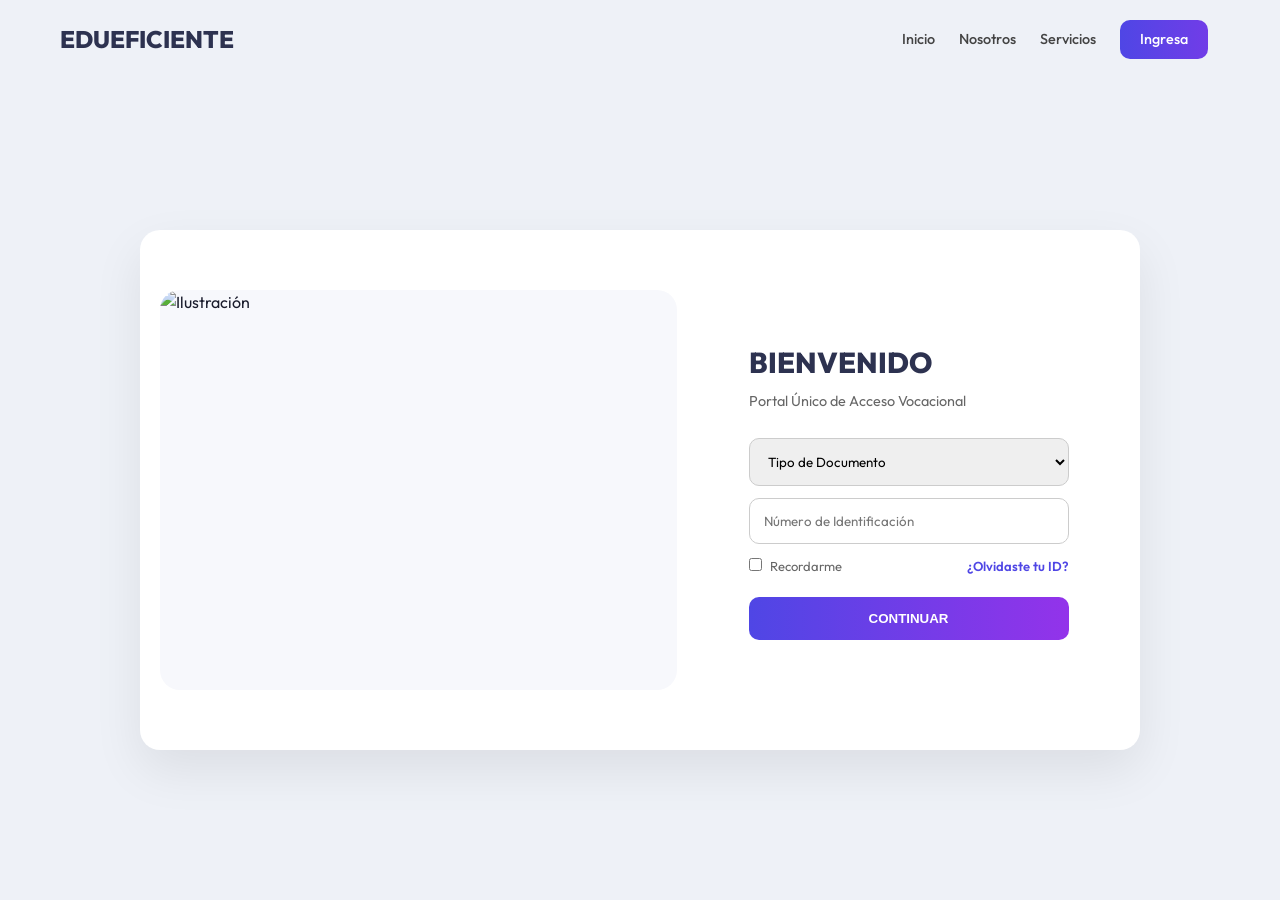
==== index.html @ b7ee7c2c "Carga inicial del sistema Edueficiente" ====
<!DOCTYPE html>
<html lang="es">
<head>
    <meta charset="UTF-8">
    <meta name="viewport" content="width=device-width, initial-scale=1.0">
    <title> Sistema Integral</title>
    <link href="https://fonts.googleapis.com/css2?family=Outfit:wght@300;400;600;800&display=swap" rel="stylesheet">
    <link rel="stylesheet" href="https://cdnjs.cloudflare.com/ajax/libs/font-awesome/6.4.0/css/all.min.css">
    <link rel="stylesheet" href="src/styles/main.css">
    <script src="https://cdn.jsdelivr.net/npm/@supabase/supabase-js@2"></script>
    <script src="https://cdn.jsdelivr.net/npm/chart.js"></script>
    <script src="https://cdn.jsdelivr.net/npm/chartjs-plugin-datalabels@2.0.0"></script>
    <script src="https://cdnjs.cloudflare.com/ajax/libs/html2pdf.js/0.10.1/html2pdf.bundle.min.js"></script>
</head>
<body>
    <section id="loginView" class="view-section active login-screen">
        <div class="navbar-login">
            <div class="logo-login">EDUEFICIENTE</div>
            <div class="menu-login">
                <a href="#">Inicio</a>
                <a href="#">Nosotros</a>
                <a href="#">Servicios</a>
                <a href="#" class="ingresa-btn">Ingresa</a>
            </div>
        </div>
        <div class="wrapper-login">
            <div class="card-login">
                <div class="left-login">
                    <div class="image-placeholder-login">
                        <img src="https://img.freepik.com/vector-premium/ilustracion-concepto-seguridad-datos-globales_86047-620.jpg?w=700" alt="Ilustración">
                    </div>
                </div>
                <div class="right-login">
                    <div class="login-box-container">
                        <h2>BIENVENIDO</h2>
                        <p>Portal Único de Acceso Vocacional</p>
                        <div id="userWelcomeInfo" style="margin-bottom: 15px; font-size: 0.9rem; color: var(--primary);"></div>
                        <div class="input-group-login">
                            <select id="lTipoDoc">
                                <option value="">Tipo de Documento</option>
                                <option value="C.C">Cédula de Ciudadanía (C.C)</option>
                                <option value="TI">Tarjeta de Identidad (TI)</option>
                                <option value="C.E">Cédula de Extranjería (C.E)</option>
                                <option value="EXT">Pasaporte / Extranjería (EXT)</option>
                                <option value="PPT">Permiso Temporal (PPT)</option>
                            </select>
                        </div>
                        <div class="input-group-login">
                            <input type="text" id="lId" placeholder="Número de Identificación">
                        </div>
                        <div id="passwordArea" class="input-group-login" style="display:none;">
                            <input type="password" id="lPass" placeholder="Contraseña">
                        </div>
                        <div class="options-login">
                            <label><input type="checkbox"> Recordarme</label>
                            <a href="#">¿Olvidaste tu ID?</a>
                        </div>
                        <button id="btnAuth" class="btn-login-action" onclick="authStepOne()">CONTINUAR</button>
                    </div>
                </div>
            </div>
        </div>
    </section>
    <div id="appContainer" class="app-container">
        <aside class="sidebar">
            <h2>Bienvenido</h2>
            <nav id="roleMenu" class="nav-menu"></nav>
            <div style="position: absolute; bottom: 40px; width: calc(100% - 50px);">
                <div class="nav-item logout-item" onclick="logout()">
                    <i class="fa-solid fa-power-off"></i> Salir del Sistema
                </div>
            </div>
        </aside>
        <main class="main-content">
            <header class="header-top">
                <div>
                    <h1 id="pageTitle" style="font-weight: 800; font-size: 2rem;"></h1>
                    <p id="pageDesc" style="color: var(--secondary);"></p>
                </div>
                <div style="display:flex; align-items:center; gap:14px;">
                    <div id="headerNotifWrap" class="header-notif-wrap" style="display:none;" title="Resumen de actividad">
                        <i class="fa-solid fa-bell"></i>
                        <span id="headerNotifCount" class="header-notif-count" style="display:none;">0</span>
                    </div>
                    <div class="user-profile">
                        <div style="text-align: right;">
                            <span id="userName" style="font-weight: 700; display: block;"></span>
                            <span id="userTag" style="font-size: 0.75rem; color: var(--secondary);"></span>
                        </div>
                        <div id="userAvatar" class="user-avatar"></div>
                    </div>
                </div>
            </header>
            <div id="dynamicBoard" class="bento-grid"></div>
        </main>
    </div>
    <!-- Librería para leer archivos Excel -->
    <script src="https://cdn.sheetjs.com/xlsx-latest/package/dist/xlsx.full.min.js"></script>
    <script src="src/js/supabaseClient.js"></script>
    <script src="src/js/utils.js"></script>
    <script src="src/js/auth.js"></script>
    <script src="src/js/dashboard.js"></script>
    <script src="src/js/test.js"></script>
</body>
</html>
---- src/styles/main.css ----
:root {
    --primary: #2D3250;
    --accent: #F6B17A;
    --secondary: #7077A1;
    --bg: #F4F7FB;
    --white: #ffffff;
    --success: #46B4A8;
    --danger: #E63946;
    --text-main: #1A1C2C;
    --shadow: 0 12px 30px rgba(0,0,0,0.08);
    --glass: rgba(255, 255, 255, 0.95);
}

* { box-sizing: border-box; margin: 0; padding: 0; outline: none; }
body { font-family: 'Outfit', sans-serif; background-color: var(--bg); color: var(--text-main); line-height: 1.6; overflow-x: hidden; }

.view-section { display: none; min-height: 100vh; }
.view-section.active { display: flex; }

.login-screen { background: #eef1f7; }
.login-screen.active { flex-direction: column; display: flex; }

.navbar-login {
    display: flex;
    justify-content: space-between;
    align-items: center;
    padding: 20px 60px;
    width: 100%;
}

.logo-login { font-weight: 800; font-size: 1.5rem; color: var(--primary); }

.menu-login { display: flex; align-items: center; }
.menu-login a { margin: 0 12px; text-decoration: none; color: #444; font-weight: 500; font-size: 0.9rem; }

.ingresa-btn {
    padding: 8px 20px;
    border-radius: 10px;
    color: white !important;
    font-weight: 600;
    background: linear-gradient(90deg, #4f46e5, #9333ea);
    background-size: 200%;
    transition: background-position 0.5s;
}
.ingresa-btn:hover { background-position: right; }

.wrapper-login {
    flex: 1;
    display: flex;
    justify-content: center;
    align-items: center;
    padding: 20px;
}

.card-login {
    width: 1000px;
    height: 520px;
    background: white;
    border-radius: 20px;
    box-shadow: 0 20px 50px rgba(0,0,0,0.08);
    display: flex;
    gap: 20px;
    padding: 20px;
    overflow: hidden;
}

.left-login { width: 55%; display: flex; justify-content: center; align-items: center; }
.image-placeholder-login { width: 100%; height: 100%; max-height: 400px; border-radius: 20px; overflow: hidden; background: #f7f8fc; display: flex; justify-content: center; align-items: center; }
.image-placeholder-login img { width: 100%; height: 100%; object-fit: contain; }

.right-login { width: 45%; display: flex; justify-content: center; align-items: center; }
.login-box-container { width: 320px; text-align: left; }
.login-box-container h2 { margin-bottom: 5px; font-weight: 800; color: var(--primary); font-size: 1.8rem; }
.login-box-container p { margin-bottom: 25px; color: #666; font-size: 0.9rem; }

.input-group-login { margin-bottom: 12px; }
.input-group-login select,
.input-group-login input { width: 100%; padding: 14px; border-radius: 10px; border: 1px solid #ccc; outline: none; font-family: inherit; transition: 0.3s; }
.input-group-login input:focus { border-color: #6d28d9; box-shadow: 0 0 0 3px rgba(109, 40, 217, 0.1); }

.options-login { display: flex; justify-content: space-between; font-size: 13px; margin-bottom: 20px; color: #666; }
.options-login input { margin-right: 5px; }
.options-login a { text-decoration: none; color: #4f46e5; font-weight: 600; }

.btn-login-action {
    width: 100%; padding: 14px; border: none; border-radius: 10px; color: white; font-weight: bold; cursor: pointer;
    background: linear-gradient(90deg, #4f46e5, #9333ea, #4f46e5);
    background-size: 200%; transition: background-position 0.5s, transform 0.2s;
}
.btn-login-action:hover { background-position: right; transform: translateY(-2px); }

.app-container { display: none; width: 100%; }
.btn-main { 
    width: 100%; padding: 16px; 
    background: linear-gradient(90deg, #4f46e5, #9333ea, #4f46e5);
    background-size: 200%;
    color: white; border: none; border-radius: 15px; 
    font-weight: 700; font-size: 0.95rem; cursor: pointer; 
    transition: 0.5s; 
}
.btn-main:hover { background-position: right; transform: translateY(-2px); box-shadow: 0 10px 20px rgba(79, 70, 229, 0.2); }

.sidebar { width: 280px; background: #2D3250; min-height: 100vh; padding: 40px 25px; position: fixed; color: white; z-index: 100; transition: 0.3s; }
.sidebar h2 { font-weight: 800; font-size: 1.4rem; margin-bottom: 50px; color: #fff; text-align: center; letter-spacing: 2px; }
.nav-menu { list-style: none; }
.nav-item { 
    position: relative; padding: 14px 18px; border-radius: 12px; margin-bottom: 8px; 
    cursor: pointer; display: flex; align-items: center; gap: 15px; 
    transition: 0.4s all; color: #ffffff; font-weight: 500;
    background: linear-gradient(90deg, transparent 50%, #4f46e5 50%, #9333ea);
    background-size: 200% 100%;
}
.nav-item:hover, .nav-item.active { background-position: right bottom; color: white; transform: translateX(5px); }
.nav-item i { font-size: 1.2rem; }

.nav-item.logout-item { color: var(--danger); opacity: 0.8; }
.nav-item.logout-item:hover { color: white; opacity: 1; }

.main-content { margin-left: 280px; flex: 1; padding: 40px 60px; background: var(--bg); min-height: 100vh; }
.header-top { display: flex; justify-content: space-between; align-items: center; margin-bottom: 30px; }
.user-profile { display: flex; align-items: center; gap: 15px; background: var(--white); padding: 10px 20px; border-radius: 20px; box-shadow: var(--shadow); }
.user-avatar { width: 40px; height: 40px; border-radius: 50%; background-color: var(--primary); color: white; display: flex; align-items: center; justify-content: center; font-weight: 600; font-size: 1.2rem; }

.bento-grid { display: grid; grid-template-columns: repeat(6, 1fr); gap: 25px; }
.card { background: var(--white); border-radius: 28px; padding: 30px; box-shadow: var(--shadow); border: 1px solid #fff; }
.span-4 { grid-column: span 4; }
.span-3 { grid-column: span 3; }
.span-2 { grid-column: span 2; }
.span-6 { grid-column: span 6; }

.stat-num { font-size: 2.8rem; font-weight: 800; color: var(--primary); display: block; margin-bottom: 5px; }
.stat-desc { color: var(--secondary); font-size: 0.9rem; font-weight: 500; }

.input-box { text-align: left; margin-bottom: 20px; }
.input-box label { display: block; font-size: 0.8rem; font-weight: 700; margin-bottom: 8px; color: var(--primary); padding-left: 5px; }
.input-box select, .input-box input, .input-box textarea { 
    width: 100%; padding: 14px 18px; border-radius: 12px; 
    border: 1.5px solid #E2E8F0; font-family: inherit; font-size: 0.95rem; 
    transition: 0.3s; background: #F8FAFC; color: var(--text-main);
}
.input-box input:focus, .input-box select:focus, .input-box textarea:focus { 
    border-color: #4f46e5; background: #fff; 
    box-shadow: 0 0 0 4px rgba(79, 70, 229, 0.1); 
    outline: none;
}

.data-table { width: 100%; border-collapse: separate; border-spacing: 0 10px; margin-top: 15px; }
.data-table th { text-align: left; padding: 15px; color: var(--secondary); font-size: 0.75rem; text-transform: uppercase; letter-spacing: 1px; }
.data-table td { padding: 18px 15px; background: #F8FAFC; vertical-align: middle; }
.data-table tr:hover td { background: #F1F5F9; }
.data-table td:first-child { border-top-left-radius: 15px; border-bottom-left-radius: 15px; }
.data-table td:last-child { border-top-right-radius: 15px; border-bottom-right-radius: 15px; }

.badge { padding: 6px 14px; border-radius: 12px; font-size: 0.75rem; font-weight: 700; text-transform: uppercase; }
.badge-pending { background: #FEF3C7; color: #92400E; }
.badge-success { background: #D1FAE5; color: #065F46; }

.test-container { max-width: 900px; margin: 0 auto; }
.progress-container { width: 100%; background: #e2e8f0; border-radius: 10px; height: 12px; margin-bottom: 20px; overflow: hidden; }
.progress-bar { height: 100%; background: var(--accent); transition: 0.4s ease; width: 0%; }

.question-card { background: white; padding: 35px; border-radius: 25px; margin-bottom: 20px; box-shadow: var(--shadow); }
.likert { display: flex; justify-content: space-between; margin-top: 25px; gap: 10px; }
.likert-option { flex: 1; text-align: center; }
.likert-option input { display: none; }
.likert-option label { display: block; padding: 15px 5px; background: #F8FAFC; border: 2px solid #E2E8F0; border-radius: 15px; cursor: pointer; transition: 0.2s; font-weight: 600; font-size: 0.85rem; height: 100%; display: flex; align-items: center; justify-content: center; text-align: center; }
.likert-option input:checked + label { background: var(--primary); border-color: var(--primary); color: white; transform: translateY(-2px); box-shadow: 0 8px 20px rgba(45, 50, 80, 0.2); }

.btn-action { width: 35px; height: 35px; border-radius: 10px; border: none; cursor: pointer; background: #EDF2F7; color: var(--primary); transition: 0.3s; margin-right: 5px; }
.btn-action:hover { background: var(--accent); color: white; transform: translateY(-2px); }
.btn-struct:hover { background: var(--success); }
.btn-users:hover { background: var(--primary); }
.btn-link-test { background: #E8F4F2; }
.btn-rector-assign { background: #1D4E89; color: white; }
.edit-input { width: 100%; padding: 8px; border: 1.5px solid var(--accent); border-radius: 8px; font-family: inherit; font-size: 0.9rem; }
.list-container { display: flex; flex-direction: column; gap: 10px; margin-top: 10px; }
.list-item { padding: 15px; background: #F8FAFC; border-radius: 12px; display: flex; justify-content: space-between; align-items: center; cursor: pointer; font-weight: 600; transition: 0.2s; border: 2px solid transparent; }
.list-item:hover { background: white; box-shadow: 0 4px 12px rgba(0,0,0,0.05); color: var(--accent); border-color: #f6b17a30; }
.dropzone { border: 2px dashed #E2E8F0; border-radius: 20px; padding: 40px; text-align: center; cursor: pointer; transition: 0.3s; background: #FDFDFD; }
.dropzone:hover { border-color: var(--accent); background: #FFFBF8; }

.empty-msg { text-align: center; padding: 20px; color: var(--secondary); font-size: 0.8rem; opacity: 0.6; }
.active-item { border-color: var(--accent) !important; background: white !important; box-shadow: 0 4px 10px rgba(0,0,0,0.05); }
.student-item { padding: 8px 15px !important; margin-bottom: 5px; }
.student-item:hover { color: var(--primary) !important; }

.horizontal-picker { display: flex; flex-wrap: wrap; gap: 12px; margin-top: 15px; }
.circle-btn { width: 45px; height: 45px; border-radius: 50%; border: 2px solid #E2E8F0; background: white; display: flex; align-items: center; justify-content: center; font-weight: 800; cursor: pointer; transition: 0.3s; color: var(--secondary); position: relative; }
.circle-btn:hover { border-color: var(--accent); color: var(--accent); }
.circle-btn.active { background: var(--accent); border-color: var(--accent); color: white; box-shadow: 0 4px 12px rgba(246, 177, 122, 0.4); }

.pill-btn { padding: 10px 25px; border-radius: 30px; border: 2px solid #E2E8F0; background: white; font-weight: 700; cursor: pointer; transition: 0.3s; }
.pill-btn:hover { border-color: var(--success); color: var(--success); }
.pill-btn.active { background: var(--success); border-color: var(--success); color: white; box-shadow: 0 4px 12px rgba(70, 180, 168, 0.3); }

.student-table { width: 100%; border-collapse: collapse; margin-top: 10px; }
.student-table th { text-align: left; padding: 15px; color: var(--secondary); font-size: 0.8rem; border-bottom: 2px solid #F1F5F9; }
.student-table td { padding: 15px; border-bottom: 1px solid #F1F5F9; }
.student-table tr:hover { background: #F8FAFC; }

.delete-icon { margin-left: 8px; font-size: 0.7rem; opacity: 0.5; transition: 0.3s; }
.delete-icon:hover { color: #ff4d4d; opacity: 1; transform: scale(1.2); }
.delete-grade-btn { position: absolute; top: -5px; right: -5px; background: white; color: var(--danger); border-radius: 50%; width: 18px; height: 18px; font-size: 0.6rem; display: none; align-items: center; justify-content: center; box-shadow: 0 2px 5px rgba(0,0,0,0.1); }
.circle-btn:hover .delete-grade-btn, .circle-btn.active .delete-grade-btn { display: flex; }

.nav-item .menu-badge { margin-left: auto; min-width: 22px; height: 22px; padding: 0 7px; border-radius: 999px; background: var(--danger); color: #fff; font-size: 0.7rem; font-weight: 800; display: inline-flex; align-items: center; justify-content: center; line-height: 1; }
.nav-item .menu-badge--muted { background: var(--secondary); }
.nav-item .menu-badge--ok { background: var(--success); }

.header-notif-wrap { position: relative; width: 44px; height: 44px; border-radius: 14px; background: var(--white); display: flex; align-items: center; justify-content: center; box-shadow: var(--shadow); color: var(--primary); cursor: default; }
.header-notif-wrap i { font-size: 1.15rem; }
.header-notif-count { position: absolute; top: -4px; right: -4px; min-width: 20px; height: 20px; padding: 0 5px; border-radius: 999px; background: var(--danger); color: #fff; font-size: 0.65rem; font-weight: 800; display: flex; align-items: center; justify-content: center; }

#informe-visual { font-family: 'Outfit', sans-serif; width: 100%; max-width: 100%; margin: 0 auto; background: white; border-radius: 12px; box-shadow: 0 8px 32px rgba(0,0,0,0.1); overflow: hidden; display: flex; flex-direction: column; min-height: 800px; }
#informe-visual header { background: linear-gradient(135deg, #1E3A5F, #46B4A8); color: white; padding: 30px 40px; display: flex; align-items: center; gap: 30px; }
#informe-visual .logo { width: 120px; height: auto; filter: brightness(0) invert(1); }
#informe-visual .titulo-informe h1 { font-size: 24px; font-weight: 700; margin: 0 0 8px 0; line-height: 1.2; }
#informe-visual .titulo-informe p { font-size: 16px; margin: 0; opacity: 0.9; }
#informe-visual .info-estudiante { display: flex; justify-content: space-between; padding: 20px 40px; background: #F0F2F5; border-bottom: 1px solid #e0e0e0; }
#informe-visual .info-estudiante div { display: flex; flex-direction: column; gap: 8px; }
#informe-visual .info-estudiante p { margin: 0; font-size: 14px; color: #555; }
#informe-visual .info-estudiante strong { font-weight: 600; color: #1E3A5F; }
#informe-visual main { display: flex; flex: 1; padding: 0 40px; gap: 40px; overflow: hidden; }
#informe-visual .columna-izquierda, #informe-visual .columna-derecha { display: flex; flex-direction: column; flex-basis: 50%; }
#informe-visual .seccion-titulo { background-color: #1E3A5F; color: white; padding: 12px 16px; font-weight: 600; font-size: 14px; border-radius: 6px 6px 0 0; text-transform: uppercase; letter-spacing: 0.5px; }
#informe-visual .seccion-contenido { padding: 16px; border: 1px solid #E0E0E0; border-top: none; border-radius: 0 0 6px 6px; background: white; }
#informe-visual table { width: 100%; border-collapse: collapse; font-size: 13px; margin-bottom: 20px; }
#informe-visual th, #informe-visual td { text-align: left; padding: 12px 16px; }
#informe-visual th { background-color: #1E3A5F; color: white; font-weight: 600; }
#informe-visual td:last-child { text-align: center; font-weight: 500; font-size: 16px; color: #1E3A5F; }
#informe-visual tbody tr:nth-child(even) { background-color: #F0F2F5; }
#informe-visual .area-dominante, #informe-visual .descripcion { margin-top: 20px; }
#informe-visual .area-dominante p { font-size: 14px; line-height: 1.6; margin: 0 0 8px 0; }
#informe-visual .descripcion p { font-size: 14px; line-height: 1.6; margin: 0; text-align: justify; }
#informe-visual .area-dominante strong { font-weight: 700; color: #1E3A5F; font-size: 16px; }
#informe-visual .grafico-container { height: 350px; display: flex; align-items: center; justify-content: center; border: 1px solid #E0E0E0; border-radius: 8px; padding: 15px; margin-bottom: 20px; background: white; box-shadow: 0 2px 8px rgba(0,0,0,0.05); }
#informe-visual .carreras-sugeridas ul { list-style-type: none; padding-left: 0; margin: 0; display: grid; grid-template-columns: 1fr 1fr; gap: 8px; font-size: 13px; }
#informe-visual .carreras-sugeridas ul li { padding: 8px 12px; background: linear-gradient(135deg, #1E3A5F, #46B4A8); color: white; border-radius: 6px; text-align: center; font-weight: 500; box-shadow: 0 2px 4px rgba(0,0,0,0.1); }
#informe-visual footer { background: linear-gradient(135deg, #1E3A5F, #46B4A8); color: white; padding: 20px 40px; text-align: center; font-size: 13px; line-height: 1.6; margin-top: auto; }
#informe-visual .btn-volver { background: #1E3A5F; color: white; border: none; padding: 12px 30px; border-radius: 8px; cursor: pointer; font-weight: 600; font-size: 14px; margin-top: 20px; align-self: center; transition: all 0.3s ease; }
#informe-visual .btn-volver:hover { background: #46B4A8; transform: translateY(-2px); box-shadow: 0 4px 12px rgba(0,0,0,0.2); }
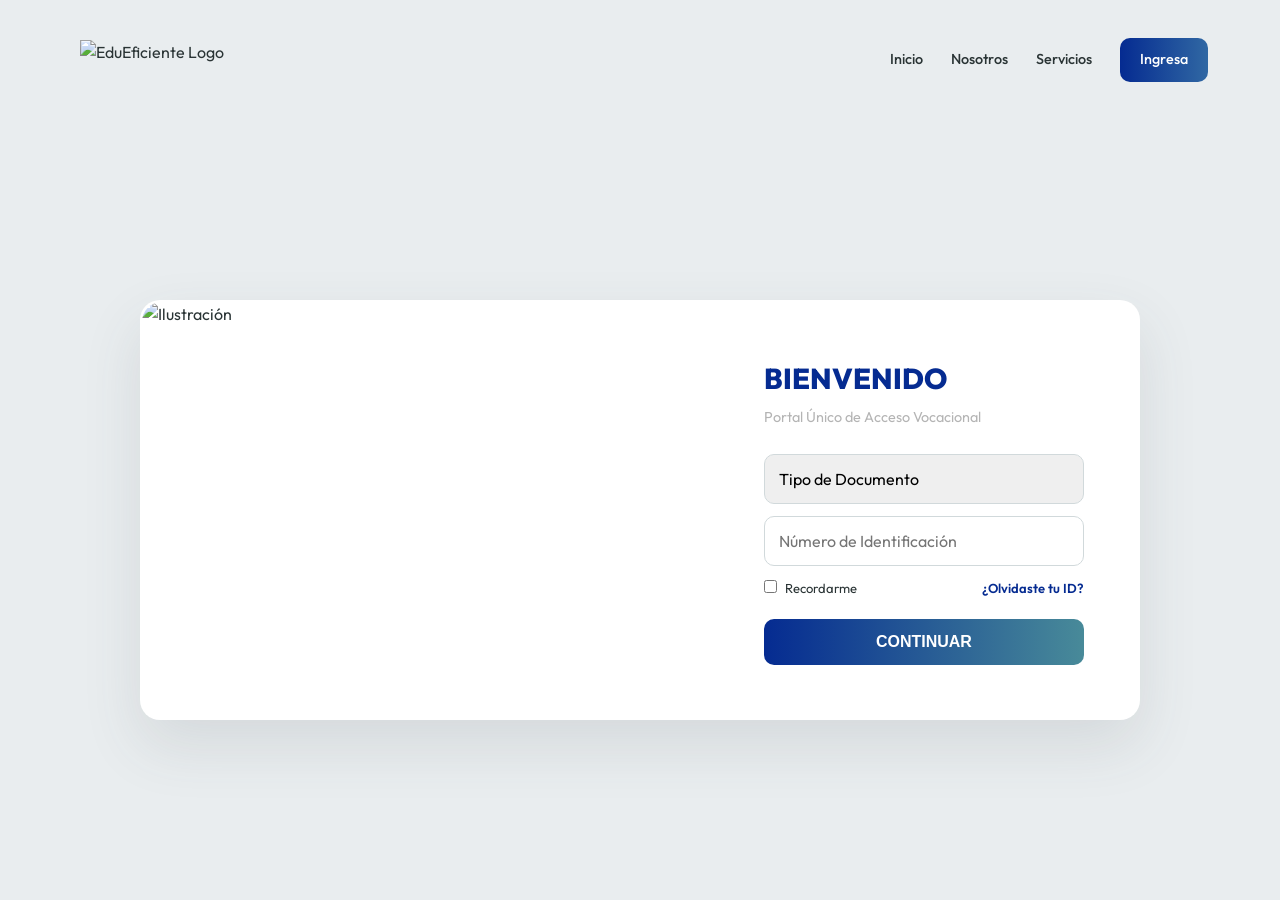
==== commit 53fbcbdb: "Sincronización integral: Arquitectura modular de Edueficiente (Espejo Local)" ====
--- a/index.html
+++ b/index.html
@@ -1,8 +1,9 @@
 <!DOCTYPE html>
 <html lang="es">
+
 <head>
     <meta charset="UTF-8">
-    <meta name="viewport" content="width=device-width, initial-scale=1.0">
+    <meta name="viewport" content="width=device-width, initial-scale=1.0, viewport-fit=cover">
     <title> Sistema Integral</title>
     <link href="https://fonts.googleapis.com/css2?family=Outfit:wght@300;400;600;800&display=swap" rel="stylesheet">
     <link rel="stylesheet" href="https://cdnjs.cloudflare.com/ajax/libs/font-awesome/6.4.0/css/all.min.css">
@@ -11,11 +12,16 @@
     <script src="https://cdn.jsdelivr.net/npm/chart.js"></script>
     <script src="https://cdn.jsdelivr.net/npm/chartjs-plugin-datalabels@2.0.0"></script>
     <script src="https://cdnjs.cloudflare.com/ajax/libs/html2pdf.js/0.10.1/html2pdf.bundle.min.js"></script>
+    <!-- DESHABILITADO PARA PRUEBAS LOCALES: Descomenta la línea de abajo para volver a habilitar reCAPTCHA -->
+    <!-- <script src="https://www.google.com/recaptcha/api.js" async defer></script> -->
 </head>
+
 <body>
     <section id="loginView" class="view-section active login-screen">
         <div class="navbar-login">
-            <div class="logo-login">EDUEFICIENTE</div>
+            <div class="logo-login"><img
+                    src="https://github.com/Soportekgservices/EduEficiente/blob/main/Edueficiente.png?raw=true"
+                    alt="EduEficiente Logo"></div>
             <div class="menu-login">
                 <a href="#">Inicio</a>
                 <a href="#">Nosotros</a>
@@ -27,14 +33,16 @@
             <div class="card-login">
                 <div class="left-login">
                     <div class="image-placeholder-login">
-                        <img src="https://img.freepik.com/vector-premium/ilustracion-concepto-seguridad-datos-globales_86047-620.jpg?w=700" alt="Ilustración">
+                        <img src="https://github.com/Soportekgservices/EduEficiente/blob/main/Imagen%20Login.jpg?raw=true"
+                            alt="Ilustración">
                     </div>
                 </div>
                 <div class="right-login">
                     <div class="login-box-container">
                         <h2>BIENVENIDO</h2>
                         <p>Portal Único de Acceso Vocacional</p>
-                        <div id="userWelcomeInfo" style="margin-bottom: 15px; font-size: 0.9rem; color: var(--primary);"></div>
+                        <div id="userWelcomeInfo"
+                            style="margin-bottom: 15px; font-size: 0.9rem; color: var(--primary);"></div>
                         <div class="input-group-login">
                             <select id="lTipoDoc">
                                 <option value="">Tipo de Documento</option>
@@ -51,6 +59,9 @@
                         <div id="passwordArea" class="input-group-login" style="display:none;">
                             <input type="password" id="lPass" placeholder="Contraseña">
                         </div>
+                        <!-- DESHABILITADO PARA PRUEBAS LOCALES: Descomenta el div de abajo para habilitar el widget visual -->
+                        <!-- <div id="captcha-container" class="g-recaptcha" data-sitekey="6LeImeUsAAAAAKp5_oCAyZ8mp8ozD64V1ArU9v4n" style="margin-bottom: 15px; display: none;"></div> -->
+
                         <div class="options-login">
                             <label><input type="checkbox"> Recordarme</label>
                             <a href="#">¿Olvidaste tu ID?</a>
@@ -62,10 +73,14 @@
         </div>
     </section>
     <div id="appContainer" class="app-container">
+        <div id="sidebarOverlay" class="sidebar-overlay" onclick="toggleSidebar()"></div>
         <aside class="sidebar">
+            <button class="close-sidebar-btn" onclick="toggleSidebar()">
+                <i class="fa-solid fa-xmark"></i>
+            </button>
             <h2>Bienvenido</h2>
             <nav id="roleMenu" class="nav-menu"></nav>
-            <div style="position: absolute; bottom: 40px; width: calc(100% - 50px);">
+            <div class="sidebar-logout">
                 <div class="nav-item logout-item" onclick="logout()">
                     <i class="fa-solid fa-power-off"></i> Salir del Sistema
                 </div>
@@ -73,17 +88,36 @@
         </aside>
         <main class="main-content">
             <header class="header-top">
-                <div>
-                    <h1 id="pageTitle" style="font-weight: 800; font-size: 2rem;"></h1>
-                    <p id="pageDesc" style="color: var(--secondary);"></p>
+                <div class="header-title-group">
+                    <button class="mobile-menu-toggle" onclick="toggleSidebar()">
+                        <i class="fa-solid fa-bars"></i>
+                    </button>
+                    <div class="header-title-text">
+                        <h1 id="pageTitle" class="page-title"></h1>
+                        <p id="pageDesc" class="page-desc"></p>
+                    </div>
                 </div>
-                <div style="display:flex; align-items:center; gap:14px;">
-                    <div id="headerNotifWrap" class="header-notif-wrap" style="display:none;" title="Resumen de actividad">
+                <div class="header-actions-group">
+                    <div id="studentHelpTools" class="student-help-tools" style="display:none;">
+                        <div class="support-label">
+                            <i class="fa-solid fa-headset" style="color: var(--primary);"></i> Soporte:
+                            <a href="https://wa.me/573000000000" target="_blank" rel="noopener noreferrer"
+                                style="text-decoration: none;">
+                                <strong style="color: var(--text-main);">+57 300 000 0000</strong>
+                            </a>
+                        </div>
+                        <button id="btnVerBienvenida" class="btn-action btn-bienvenida" style="display: none;"
+                            title="Ver portada de nuevo" onclick="showWelcomeAgain()">
+                            <i class="fa-solid fa-eye"></i> Bienvenida
+                        </button>
+                    </div>
+                    <div id="headerNotifWrap" class="header-notif-wrap" style="display:none;"
+                        title="Resumen de actividad">
                         <i class="fa-solid fa-bell"></i>
                         <span id="headerNotifCount" class="header-notif-count" style="display:none;">0</span>
                     </div>
                     <div class="user-profile">
-                        <div style="text-align: right;">
+                        <div class="user-info-text">
                             <span id="userName" style="font-weight: 700; display: block;"></span>
                             <span id="userTag" style="font-size: 0.75rem; color: var(--secondary);"></span>
                         </div>
@@ -101,5 +135,36 @@
     <script src="src/js/auth.js"></script>
     <script src="src/js/dashboard.js"></script>
     <script src="src/js/test.js"></script>
+    <script src="src/js/facturacion.js"></script>
+    <script>
+        // Control global de Sidebar en móviles
+        function toggleSidebar() {
+            const sidebar = document.querySelector('.sidebar');
+            const overlay = document.getElementById('sidebarOverlay');
+            sidebar.classList.toggle('open');
+            if (overlay) overlay.classList.toggle('active');
+            document.body.classList.toggle('sidebar-active');
+        }
+
+        // Auto-envuelve tablas generadas por JS con .card-table-wrapper
+        // para habilitar scroll horizontal sin romper el layout de .card
+        function wrapTablesInCards() {
+            document.querySelectorAll('.card .data-table, .card .student-table').forEach(table => {
+                if (table.parentElement.classList.contains('card-table-wrapper')) return;
+                const wrapper = document.createElement('div');
+                wrapper.className = 'card-table-wrapper';
+                table.parentNode.insertBefore(wrapper, table);
+                wrapper.appendChild(table);
+            });
+        }
+
+        // Observa cambios en el bento grid (contenido dinámico del dashboard)
+        const observer = new MutationObserver(() => wrapTablesInCards());
+        const board = document.getElementById('dynamicBoard');
+        if (board) {
+            observer.observe(board, { childList: true, subtree: true });
+        }
+    </script>
 </body>
+
 </html>
--- a/src/styles/main.css
+++ b/src/styles/main.css
@@ -1,47 +1,307 @@
 :root {
-    --primary: #2D3250;
-    --accent: #F6B17A;
-    --secondary: #7077A1;
-    --bg: #F4F7FB;
+    --primary: #052b91;
+    --accent: #488a99;
+    --secondary: #B4B4B4;
+    --bg: #F4F7F8;
     --white: #ffffff;
-    --success: #46B4A8;
-    --danger: #E63946;
-    --text-main: #1A1C2C;
-    --shadow: 0 12px 30px rgba(0,0,0,0.08);
-    --glass: rgba(255, 255, 255, 0.95);
-}
-
-* { box-sizing: border-box; margin: 0; padding: 0; outline: none; }
-body { font-family: 'Outfit', sans-serif; background-color: var(--bg); color: var(--text-main); line-height: 1.6; overflow-x: hidden; }
-
-.view-section { display: none; min-height: 100vh; }
-.view-section.active { display: flex; }
-
-.login-screen { background: #eef1f7; }
-.login-screen.active { flex-direction: column; display: flex; }
+    --success: #488a99;
+    --danger: #e63946;
+    --text-main: #2a3435;
+    --shadow: 0 8px 30px rgba(63, 78, 79, 0.08);
+    --glass: rgba(255, 255, 255, 0.98);
+
+    /* Evolución Visual Módulo Facturación (SaaS Modern) */
+    --fact-blue: #3d7cff;
+    --fact-green: #10c57b;
+    --fact-orange: #ff9800;
+    --fact-purple: #8a55ff;
+    --fact-bg-soft: rgba(218, 218, 218, 0.89);
+    --fact-shadow: 0 10px 30px rgba(32, 54, 110, 0.08);
+    --fact-radius: 20px;
+
+    /* Touch targets */
+    --touch-min: 44px;
+
+    /* Spacing scale */
+    --space-xs: 8px;
+    --space-sm: 12px;
+    --space-md: 20px;
+    --space-lg: 30px;
+    --space-xl: 40px;
+    --space-2xl: 60px;
+}
+
+/* =====================================================
+   BASE RESET & BODY
+   ===================================================== */
+*,
+*::before,
+*::after {
+    box-sizing: border-box;
+    margin: 0;
+    padding: 0;
+    outline: none;
+}
+
+html {
+    -webkit-text-size-adjust: 100%;
+    -moz-text-size-adjust: 100%;
+    text-size-adjust: 100%;
+    scroll-behavior: smooth;
+}
+
+body {
+    font-family: 'Outfit', sans-serif;
+    background-color: var(--bg);
+    color: var(--text-main);
+    line-height: 1.6;
+    overflow-x: hidden;
+    /* Prevent horizontal scroll on all devices */
+    max-width: 100vw;
+    /* Safe area support for notched devices */
+    padding-left: env(safe-area-inset-left);
+    padding-right: env(safe-area-inset-right);
+}
+
+img, video, iframe {
+    max-width: 100%;
+    height: auto;
+    display: block;
+}
+
+/* =====================================================
+   MÓDULO FACTURACIÓN (SaaS Modern)
+   ===================================================== */
+.fact-section-header {
+    display: flex;
+    align-items: center;
+    gap: 20px;
+    margin-bottom: var(--space-lg);
+    flex-wrap: wrap;
+}
+
+.fact-header-icon {
+    width: 60px;
+    height: 60px;
+    min-width: 60px; /* prevent shrinking */
+    background: linear-gradient(135deg, var(--fact-blue), #7bb1ff);
+    border-radius: 16px;
+    display: flex;
+    align-items: center;
+    justify-content: center;
+    color: white;
+    font-size: 24px;
+    box-shadow: 0 10px 20px rgba(61, 124, 255, 0.2);
+}
+
+.fact-grid {
+    display: grid;
+    grid-template-columns: repeat(auto-fit, minmax(min(280px, 100%), 1fr));
+    gap: 20px;
+    margin-bottom: var(--space-lg);
+}
+
+.fact-action-card {
+    background: white;
+    border-radius: var(--fact-radius);
+    padding: 15px;
+    border: 1px solid rgba(0, 0, 0, 0.05);
+    box-shadow: var(--fact-shadow);
+    transition: transform 0.3s ease, box-shadow 0.3s ease;
+    cursor: pointer;
+    display: flex;
+    flex-direction: column;
+    gap: 2px;
+    /* Prevent card text from overflowing */
+    overflow: hidden;
+    word-break: break-word;
+}
+
+.fact-action-card:hover {
+    transform: translateY(-5px);
+    box-shadow: 0 15px 35px rgba(32, 54, 110, 0.12);
+}
+
+/* Disable hover lift on touch to avoid sticky states */
+@media (hover: none) {
+    .fact-action-card:hover {
+        transform: none;
+    }
+}
+
+.fact-stat-card {
+    background: white;
+    border-radius: 16px;
+    padding: 20px;
+    border-left: 5px solid var(--fact-blue);
+    box-shadow: var(--fact-shadow);
+    overflow: hidden;
+}
+
+.fact-stat-card.green { border-left-color: var(--fact-green); }
+.fact-stat-card.orange { border-left-color: var(--fact-orange); }
+
+.fact-stat-card .val {
+    font-size: clamp(1.4rem, 3vw, 1.8rem);
+    font-weight: 800;
+    margin: 5px 0;
+    color: #1a202c;
+}
+
+/* =====================================================
+   MODALS / POPUPS — TEST INFORMATIVO
+   ===================================================== */
+.test-modal-overlay {
+    position: fixed;
+    inset: 0; /* top/right/bottom/left = 0 */
+    width: 100%;
+    height: 100%;
+    /* Use dvh for mobile browsers with dynamic toolbars */
+    height: 100dvh;
+    background: rgba(0, 0, 0, 0.6);
+    backdrop-filter: blur(5px);
+    -webkit-backdrop-filter: blur(5px);
+    z-index: 2000;
+    display: flex;
+    justify-content: center;
+    align-items: center;
+    /* Padding so modal never touches screen edges */
+    padding: 16px;
+    padding-bottom: max(16px, env(safe-area-inset-bottom));
+    overflow-y: auto;
+    /* Allow scrolling the overlay if modal is taller than viewport */
+    -webkit-overflow-scrolling: touch;
+}
+
+.test-modal-content {
+    background: var(--white);
+    width: 100%;
+    max-width: 900px;
+    border-radius: 28px;
+    box-shadow: 0 20px 50px rgba(0, 0, 0, 0.1);
+    overflow: hidden;
+    border: 1px solid #eef1f2;
+    animation: fadeInModal 0.4s ease-out;
+    /* Constrain height so content scrolls inside the modal */
+    max-height: calc(100dvh - 32px);
+    display: flex;
+    flex-direction: column;
+}
+
+@keyframes fadeInModal {
+    from { opacity: 0; transform: translateY(20px) scale(0.98); }
+    to   { opacity: 1; transform: translateY(0) scale(1); }
+}
+
+.test-modal-body {
+    padding: 16px;
+    text-align: center;
+    overflow-y: auto;
+    -webkit-overflow-scrolling: touch;
+    flex: 1;
+}
+
+.test-modal-iframe {
+    width: 100%;
+    height: 450px;
+    border: none;
+    border-radius: 10px;
+}
+
+.modal-img-fluid {
+    max-width: 100%;
+    height: auto;
+    border-radius: 20px;
+    display: block;
+    margin: 0 auto;
+}
+
+.test-modal-footer {
+    padding: 24px 30px;
+    background: #F8FAFB;
+    text-align: center;
+    border-top: 1px solid #eef1f2;
+    /* Stick to bottom of modal */
+    flex-shrink: 0;
+}
+
+/* =====================================================
+   VIEW SECTIONS
+   ===================================================== */
+.view-section {
+    display: none;
+    min-height: 100vh;
+    min-height: 100dvh;
+}
+
+.view-section.active {
+    display: flex;
+}
+
+/* =====================================================
+   LOGIN SCREEN
+   ===================================================== */
+.login-screen { background: #E9EDEF; }
+
+.login-screen.active {
+    flex-direction: column;
+    display: flex;
+}
 
 .navbar-login {
     display: flex;
     justify-content: space-between;
     align-items: center;
-    padding: 20px 60px;
-    width: 100%;
-}
-
-.logo-login { font-weight: 800; font-size: 1.5rem; color: var(--primary); }
-
-.menu-login { display: flex; align-items: center; }
-.menu-login a { margin: 0 12px; text-decoration: none; color: #444; font-weight: 500; font-size: 0.9rem; }
+    padding: 20px var(--space-2xl);
+    width: 100%;
+    flex-wrap: wrap;
+    gap: 10px;
+}
+
+.logo-login {
+    background-color: transparent;
+    padding: 20px;
+}
+
+.logo-login img {
+    display: block;
+    max-width: 100%;
+    height: 40px;
+    width: auto;
+}
+
+.menu-login {
+    display: flex;
+    align-items: center;
+    flex-wrap: wrap;
+    gap: 4px;
+}
+
+.menu-login a {
+    margin: 0 12px;
+    text-decoration: none;
+    color: var(--text-main);
+    font-weight: 500;
+    font-size: 0.9rem;
+    /* Ensure touch target */
+    min-height: var(--touch-min);
+    display: inline-flex;
+    align-items: center;
+}
 
 .ingresa-btn {
     padding: 8px 20px;
     border-radius: 10px;
     color: white !important;
     font-weight: 600;
-    background: linear-gradient(90deg, #4f46e5, #9333ea);
+    background: linear-gradient(90deg, var(--primary), #5ba4b5);
     background-size: 200%;
     transition: background-position 0.5s;
-}
+    min-height: var(--touch-min);
+    display: inline-flex;
+    align-items: center;
+}
+
 .ingresa-btn:hover { background-position: right; }
 
 .wrapper-login {
@@ -53,189 +313,1627 @@
 }
 
 .card-login {
-    width: 1000px;
-    height: 520px;
+    /* Replace fixed 1000px × 520px with fluid sizing */
+    width: min(1000px, 100%);
+    height: auto;
+    min-height: 420px;
     background: white;
     border-radius: 20px;
-    box-shadow: 0 20px 50px rgba(0,0,0,0.08);
+    box-shadow: 0 25px 60px rgba(63, 78, 79, 0.12);
     display: flex;
     gap: 20px;
+    padding: 2px;
+    overflow: hidden;
+}
+
+.left-login {
+    width: 55%;
+    display: flex;
+    justify-content: center;
+    align-items: center;
+    flex-shrink: 0;
+}
+
+.image-placeholder-login {
+    width: 100%;
+    height: 100%;
+    max-height: 600px;
+    border-radius: 20px;
+    overflow: hidden;
+    background: #ffffff;
+    display: flex;
+    justify-content: center;
+    align-items: center;
+}
+
+.image-placeholder-login img {
+    width: 100%;
+    height: 100%;
+    object-fit: contain;
+}
+
+.right-login {
+    width: 45%;
+    display: flex;
+    justify-content: center;
+    align-items: center;
     padding: 20px;
+}
+
+.login-box-container {
+    width: 100%;
+    max-width: 320px;
+    text-align: left;
+}
+
+.login-box-container h2 {
+    margin-bottom: 5px;
+    font-weight: 800;
+    color: var(--primary);
+    font-size: clamp(1.4rem, 3vw, 1.8rem);
+}
+
+.login-box-container p {
+    margin-bottom: 25px;
+    color: var(--secondary);
+    font-size: 0.9rem;
+}
+
+.input-group-login { margin-bottom: 12px; }
+
+.input-group-login select,
+.input-group-login input {
+    width: 100%;
+    padding: 14px;
+    border-radius: 10px;
+    border: 1px solid #d1d9db;
+    outline: none;
+    font-family: inherit;
+    font-size: 1rem; /* 16px prevents iOS auto-zoom */
+    transition: 0.3s;
+    /* Remove appearance on iOS */
+    -webkit-appearance: none;
+    appearance: none;
+}
+
+.input-group-login input:focus {
+    border-color: var(--primary);
+    box-shadow: 0 0 0 3px rgba(72, 138, 153, 0.1);
+}
+
+.options-login {
+    display: flex;
+    justify-content: space-between;
+    font-size: 13px;
+    margin-bottom: 20px;
+    color: var(--text-main);
+    flex-wrap: wrap;
+    gap: 8px;
+}
+
+.options-login input { margin-right: 5px; }
+
+.options-login a {
+    text-decoration: none;
+    color: var(--primary);
+    font-weight: 600;
+}
+
+.btn-login-action {
+    width: 100%;
+    padding: 14px;
+    border: none;
+    border-radius: 10px;
+    color: white;
+    font-weight: bold;
+    cursor: pointer;
+    font-size: 1rem;
+    min-height: var(--touch-min);
+    background: linear-gradient(90deg, var(--primary), var(--accent), var(--primary));
+    background-size: 200%;
+    transition: background-position 0.5s, transform 0.2s;
+    -webkit-appearance: none;
+    appearance: none;
+}
+
+.btn-login-action:hover { background-position: right; transform: translateY(-2px); }
+
+/* =====================================================
+   APP CONTAINER
+   ===================================================== */
+.app-container {
+    display: none;
+    width: 100%;
+}
+
+.btn-main {
+    width: 100%;
+    padding: 16px;
+    background: linear-gradient(90deg, var(--primary), var(--accent), var(--primary));
+    background-size: 200%;
+    color: white;
+    border: none;
+    border-radius: 15px;
+    font-weight: 700;
+    font-size: 0.95rem;
+    cursor: pointer;
+    transition: 0.5s;
+    min-height: var(--touch-min);
+    -webkit-appearance: none;
+    appearance: none;
+}
+
+.btn-main:hover {
+    background-position: right;
+    transform: translateY(-2px);
+    box-shadow: 0 10px 20px rgba(72, 138, 153, 0.2);
+}
+
+/* =====================================================
+   SIDEBAR
+   ===================================================== */
+.sidebar {
+    width: 280px;
+    background: #0d1c1d;
+    min-height: 100vh;
+    min-height: 100dvh;
+    padding: 40px 25px;
+    padding-bottom: max(40px, env(safe-area-inset-bottom));
+    position: fixed;
+    top: 0;
+    left: 0;
+    color: white;
+    z-index: 100;
+    transition: transform 0.3s ease;
+    border-right: 1px solid rgba(255, 255, 255, 0.05);
+    overflow-y: auto;
+    -webkit-overflow-scrolling: touch;
+    display: flex;
+    flex-direction: column;
+}
+
+.sidebar h2 {
+    font-weight: 800;
+    font-size: 1.4rem;
+    margin-bottom: 50px;
+    color: #fff;
+    text-align: center;
+    letter-spacing: 2px;
+    border-bottom: 2px solid var(--accent);
+    padding-bottom: 15px;
+    word-break: break-word;
+}
+
+.nav-menu { list-style: none; }
+
+.close-sidebar-btn {
+    display: none;
+    position: absolute;
+    top: 15px;
+    right: 15px;
+    background: none;
+    border: none;
+    color: white;
+    font-size: 1.5rem;
+    cursor: pointer;
+    z-index: 10;
+    min-width: var(--touch-min);
+    min-height: var(--touch-min);
+    display: none;
+    align-items: center;
+    justify-content: center;
+}
+
+.sidebar-overlay {
+    display: none;
+    position: fixed;
+    inset: 0;
+    width: 100vw;
+    height: 100vh;
+    height: 100dvh;
+    background: rgba(0, 0, 0, 0.5);
+    z-index: 2000;
+    backdrop-filter: blur(2px);
+    -webkit-backdrop-filter: blur(2px);
+    /* Sit below sidebar but above content */
+    z-index: 99;
+}
+
+/* =====================================================
+   NAV ITEMS
+   ===================================================== */
+.nav-item {
+    position: relative;
+    padding: 10px 18px;
+    border-radius: 12px;
+    margin-bottom: 8px;
+    cursor: pointer;
+    display: flex;
+    align-items: center;
+    gap: 15px;
+    transition: 0.4s all;
+    color: rgba(255, 255, 255, 0.9);
+    font-weight: 500;
+    background: linear-gradient(90deg, transparent 50%, var(--primary) 50%, var(--accent));
+    background-size: 200% 100%;
+    min-height: var(--touch-min);
+    /* Prevent text wrap breaking layout */
+    white-space: nowrap;
     overflow: hidden;
-}
-
-.left-login { width: 55%; display: flex; justify-content: center; align-items: center; }
-.image-placeholder-login { width: 100%; height: 100%; max-height: 400px; border-radius: 20px; overflow: hidden; background: #f7f8fc; display: flex; justify-content: center; align-items: center; }
-.image-placeholder-login img { width: 100%; height: 100%; object-fit: contain; }
-
-.right-login { width: 45%; display: flex; justify-content: center; align-items: center; }
-.login-box-container { width: 320px; text-align: left; }
-.login-box-container h2 { margin-bottom: 5px; font-weight: 800; color: var(--primary); font-size: 1.8rem; }
-.login-box-container p { margin-bottom: 25px; color: #666; font-size: 0.9rem; }
-
-.input-group-login { margin-bottom: 12px; }
-.input-group-login select,
-.input-group-login input { width: 100%; padding: 14px; border-radius: 10px; border: 1px solid #ccc; outline: none; font-family: inherit; transition: 0.3s; }
-.input-group-login input:focus { border-color: #6d28d9; box-shadow: 0 0 0 3px rgba(109, 40, 217, 0.1); }
-
-.options-login { display: flex; justify-content: space-between; font-size: 13px; margin-bottom: 20px; color: #666; }
-.options-login input { margin-right: 5px; }
-.options-login a { text-decoration: none; color: #4f46e5; font-weight: 600; }
-
-.btn-login-action {
-    width: 100%; padding: 14px; border: none; border-radius: 10px; color: white; font-weight: bold; cursor: pointer;
-    background: linear-gradient(90deg, #4f46e5, #9333ea, #4f46e5);
-    background-size: 200%; transition: background-position 0.5s, transform 0.2s;
-}
-.btn-login-action:hover { background-position: right; transform: translateY(-2px); }
-
-.app-container { display: none; width: 100%; }
-.btn-main { 
-    width: 100%; padding: 16px; 
-    background: linear-gradient(90deg, #4f46e5, #9333ea, #4f46e5);
-    background-size: 200%;
-    color: white; border: none; border-radius: 15px; 
-    font-weight: 700; font-size: 0.95rem; cursor: pointer; 
-    transition: 0.5s; 
-}
-.btn-main:hover { background-position: right; transform: translateY(-2px); box-shadow: 0 10px 20px rgba(79, 70, 229, 0.2); }
-
-.sidebar { width: 280px; background: #2D3250; min-height: 100vh; padding: 40px 25px; position: fixed; color: white; z-index: 100; transition: 0.3s; }
-.sidebar h2 { font-weight: 800; font-size: 1.4rem; margin-bottom: 50px; color: #fff; text-align: center; letter-spacing: 2px; }
-.nav-menu { list-style: none; }
-.nav-item { 
-    position: relative; padding: 14px 18px; border-radius: 12px; margin-bottom: 8px; 
-    cursor: pointer; display: flex; align-items: center; gap: 15px; 
-    transition: 0.4s all; color: #ffffff; font-weight: 500;
-    background: linear-gradient(90deg, transparent 50%, #4f46e5 50%, #9333ea);
-    background-size: 200% 100%;
-}
-.nav-item:hover, .nav-item.active { background-position: right bottom; color: white; transform: translateX(5px); }
-.nav-item i { font-size: 1.2rem; }
-
-.nav-item.logout-item { color: var(--danger); opacity: 0.8; }
-.nav-item.logout-item:hover { color: white; opacity: 1; }
-
-.main-content { margin-left: 280px; flex: 1; padding: 40px 60px; background: var(--bg); min-height: 100vh; }
-.header-top { display: flex; justify-content: space-between; align-items: center; margin-bottom: 30px; }
-.user-profile { display: flex; align-items: center; gap: 15px; background: var(--white); padding: 10px 20px; border-radius: 20px; box-shadow: var(--shadow); }
-.user-avatar { width: 40px; height: 40px; border-radius: 50%; background-color: var(--primary); color: white; display: flex; align-items: center; justify-content: center; font-weight: 600; font-size: 1.2rem; }
-
-.bento-grid { display: grid; grid-template-columns: repeat(6, 1fr); gap: 25px; }
-.card { background: var(--white); border-radius: 28px; padding: 30px; box-shadow: var(--shadow); border: 1px solid #fff; }
+    text-overflow: ellipsis;
+}
+
+.nav-item:hover,
+.nav-item.active {
+    background-position: right bottom;
+    color: white;
+    transform: translateX(5px);
+    box-shadow: 0 4px 15px rgba(0, 0, 0, 0.2);
+}
+
+.nav-item i { font-size: 1.2rem; flex-shrink: 0; }
+
+.nav-item.logout-item {
+    color: #ff9b9b;
+    opacity: 0.8;
+    margin-top: 20px;
+    border: 1px solid rgba(255, 155, 155, 0.2);
+}
+
+.nav-item.logout-item:hover {
+    color: white;
+    opacity: 1;
+    background: var(--danger);
+    border-color: var(--danger);
+}
+
+/* =====================================================
+   MAIN CONTENT
+   ===================================================== */
+.main-content {
+    margin-left: 280px;
+    flex: 1;
+    padding: 40px var(--space-2xl);
+    background: var(--bg);
+    min-height: 100vh;
+    min-height: 100dvh;
+    /* Prevent content from ever going under a fixed sidebar */
+    max-width: calc(100vw - 280px);
+}
+
+.header-top {
+    display: flex;
+    justify-content: space-between;
+    align-items: center;
+    margin-bottom: var(--space-lg);
+    gap: 16px;
+    flex-wrap: wrap;
+}
+
+.user-profile {
+    display: flex;
+    align-items: center;
+    gap: 15px;
+    background: var(--white);
+    padding: 10px 20px;
+    border-radius: 20px;
+    box-shadow: var(--shadow);
+    border: 1px solid #eef1f2;
+    flex-shrink: 0;
+    max-width: 100%;
+}
+
+.user-avatar {
+    width: 40px;
+    height: 40px;
+    min-width: 40px;
+    border-radius: 50%;
+    background-color: var(--primary);
+    color: white;
+    display: flex;
+    align-items: center;
+    justify-content: center;
+    font-weight: 600;
+    font-size: 1.2rem;
+}
+
+/* =====================================================
+   BENTO GRID / CARDS
+   ===================================================== */
+.bento-grid {
+    display: grid;
+    grid-template-columns: repeat(6, 1fr);
+    gap: 25px;
+}
+
+.card {
+    background: var(--white);
+    border-radius: 28px;
+    padding: 20px;
+    box-shadow: var(--shadow);
+    border: 1px solid #eef1f2;
+    overflow: visible;
+    min-width: 0;
+}
+
+/* Card que contiene tabla: el scroll va en un wrapper interno */
+.card-table-wrapper {
+    overflow-x: auto;
+    -webkit-overflow-scrolling: touch;
+    margin: -30px;
+    padding: 20px;
+    border-radius: 28px;
+    word-break: normal;
+}
+
 .span-4 { grid-column: span 4; }
 .span-3 { grid-column: span 3; }
 .span-2 { grid-column: span 2; }
 .span-6 { grid-column: span 6; }
 
-.stat-num { font-size: 2.8rem; font-weight: 800; color: var(--primary); display: block; margin-bottom: 5px; }
-.stat-desc { color: var(--secondary); font-size: 0.9rem; font-weight: 500; }
-
-.input-box { text-align: left; margin-bottom: 20px; }
-.input-box label { display: block; font-size: 0.8rem; font-weight: 700; margin-bottom: 8px; color: var(--primary); padding-left: 5px; }
-.input-box select, .input-box input, .input-box textarea { 
-    width: 100%; padding: 14px 18px; border-radius: 12px; 
-    border: 1.5px solid #E2E8F0; font-family: inherit; font-size: 0.95rem; 
-    transition: 0.3s; background: #F8FAFC; color: var(--text-main);
-}
-.input-box input:focus, .input-box select:focus, .input-box textarea:focus { 
-    border-color: #4f46e5; background: #fff; 
-    box-shadow: 0 0 0 4px rgba(79, 70, 229, 0.1); 
+.stat-num {
+    font-size: clamp(2rem, 4vw, 2.8rem);
+    font-weight: 800;
+    color: var(--primary);
+    display: block;
+    margin-bottom: 5px;
+}
+
+.stat-desc {
+    color: var(--secondary);
+    font-size: 0.9rem;
+    font-weight: 500;
+}
+
+/* =====================================================
+   FORM INPUTS
+   ===================================================== */
+.input-box {
+    text-align: left;
+    margin-bottom: 20px;
+}
+
+.input-box label {
+    display: block;
+    font-size: 0.8rem;
+    font-weight: 700;
+    margin-bottom: 8px;
+    color: var(--text-main);
+    padding-left: 5px;
+}
+
+.input-box select,
+.input-box input,
+.input-box textarea {
+    width: 100%;
+    padding: 14px 18px;
+    border-radius: 12px;
+    border: 1.5px solid #dce2e3;
+    font-family: inherit;
+    font-size: 1rem; /* 16px — prevents iOS auto-zoom on focus */
+    transition: 0.3s;
+    background: #F8FAFB;
+    color: var(--text-main);
+    -webkit-appearance: none;
+    appearance: none;
+    max-width: 100%;
+}
+
+.input-box input:focus,
+.input-box select:focus,
+.input-box textarea:focus {
+    border-color: var(--primary);
+    background: #fff;
+    box-shadow: 0 0 0 4px rgba(72, 138, 153, 0.08);
     outline: none;
 }
 
-.data-table { width: 100%; border-collapse: separate; border-spacing: 0 10px; margin-top: 15px; }
-.data-table th { text-align: left; padding: 15px; color: var(--secondary); font-size: 0.75rem; text-transform: uppercase; letter-spacing: 1px; }
-.data-table td { padding: 18px 15px; background: #F8FAFC; vertical-align: middle; }
-.data-table tr:hover td { background: #F1F5F9; }
-.data-table td:first-child { border-top-left-radius: 15px; border-bottom-left-radius: 15px; }
-.data-table td:last-child { border-top-right-radius: 15px; border-bottom-right-radius: 15px; }
-
-.badge { padding: 6px 14px; border-radius: 12px; font-size: 0.75rem; font-weight: 700; text-transform: uppercase; }
-.badge-pending { background: #FEF3C7; color: #92400E; }
-.badge-success { background: #D1FAE5; color: #065F46; }
-
-.test-container { max-width: 900px; margin: 0 auto; }
-.progress-container { width: 100%; background: #e2e8f0; border-radius: 10px; height: 12px; margin-bottom: 20px; overflow: hidden; }
-.progress-bar { height: 100%; background: var(--accent); transition: 0.4s ease; width: 0%; }
-
-.question-card { background: white; padding: 35px; border-radius: 25px; margin-bottom: 20px; box-shadow: var(--shadow); }
-.likert { display: flex; justify-content: space-between; margin-top: 25px; gap: 10px; }
-.likert-option { flex: 1; text-align: center; }
+/* =====================================================
+   DATA TABLE
+   ===================================================== */
+.data-table {
+    width: 100%;
+    border-collapse: separate;
+    border-spacing: 0 10px;
+    margin-top: 15px;
+    /* Make table scroll horizontally on small screens */
+    min-width: 420px;
+}
+
+/* Wrapper added in HTML; CSS fallback handles overflow */
+.table-wrapper {
+    width: 100%;
+    overflow-x: auto;
+    -webkit-overflow-scrolling: touch;
+    border-radius: 12px;
+}
+
+.data-table th {
+    text-align: left;
+    padding: 15px;
+    color: var(--secondary);
+    font-size: 0.75rem;
+    text-transform: uppercase;
+    letter-spacing: 1px;
+    white-space: nowrap;
+    word-break: normal;
+}
+
+.data-table td {
+    padding: 18px 15px;
+    background: #ffffff;
+    vertical-align: middle;
+    border-top: 1px solid #f0f3f4;
+    border-bottom: 1px solid #f0f3f4;
+    white-space: nowrap;
+    word-break: normal;
+}
+
+.data-table tr:hover td {
+    background: #F8FAFB;
+    border-color: var(--secondary);
+}
+
+.data-table td:first-child {
+    border-top-left-radius: 15px;
+    border-bottom-left-radius: 15px;
+    border-left: 1px solid #f0f3f4;
+}
+
+.data-table td:last-child {
+    border-top-right-radius: 15px;
+    border-bottom-right-radius: 15px;
+    border-right: 1px solid #f0f3f4;
+}
+
+/* =====================================================
+   BADGES
+   ===================================================== */
+.badge {
+    padding: 6px 14px;
+    border-radius: 12px;
+    font-size: 0.75rem;
+    font-weight: 700;
+    text-transform: uppercase;
+    display: inline-block;
+    white-space: nowrap;
+}
+
+.badge-pending { background: #FFF3D6; color: #8F6A1A; }
+.badge-success { background: #E6F4F5; color: #2D5B66; }
+.badge-finalized { background: #E2E8F0; color: #475569; border: 1px solid #CBD5E0; }
+
+/* =====================================================
+   TEST / EVALUACIÓN — CONTENEDOR PRINCIPAL
+   ===================================================== */
+.test-container {
+    max-width: 900px;
+    margin: 0 auto;
+    width: 100%;
+    padding: 0 4px; /* tiny gutter so card shadows aren't clipped */
+}
+
+.progress-container {
+    width: 100%;
+    background: #e0e6e7;
+    border-radius: 10px;
+    height: 12px;
+    margin-bottom: 20px;
+    overflow: hidden;
+}
+
+.progress-bar {
+    height: 100%;
+    background: linear-gradient(90deg, var(--primary), var(--accent));
+    transition: width 0.4s ease;
+    width: 0%;
+}
+
+/* =====================================================
+   QUESTION CARD
+   ===================================================== */
+.question-card {
+    background: white;
+    padding: clamp(20px, 4vw, 35px);
+    border-radius: 25px;
+    margin-bottom: 20px;
+    box-shadow: var(--shadow);
+    border: 1px solid #eef1f2;
+    overflow: hidden;
+    word-break: break-word;
+}
+
+/* =====================================================
+   LIKERT SCALE — EVALUATION QUESTIONS
+   ===================================================== */
+.likert {
+    display: flex;
+    justify-content: space-between;
+    margin-top: 25px;
+    gap: 10px;
+    /* Allow wrapping on narrow screens */
+    flex-wrap: wrap;
+}
+
+.likert-option {
+    flex: 1 1 auto;
+    text-align: center;
+    min-width: clamp(60px, 15vw, 90px);
+}
+
 .likert-option input { display: none; }
-.likert-option label { display: block; padding: 15px 5px; background: #F8FAFC; border: 2px solid #E2E8F0; border-radius: 15px; cursor: pointer; transition: 0.2s; font-weight: 600; font-size: 0.85rem; height: 100%; display: flex; align-items: center; justify-content: center; text-align: center; }
-.likert-option input:checked + label { background: var(--primary); border-color: var(--primary); color: white; transform: translateY(-2px); box-shadow: 0 8px 20px rgba(45, 50, 80, 0.2); }
-
-.btn-action { width: 35px; height: 35px; border-radius: 10px; border: none; cursor: pointer; background: #EDF2F7; color: var(--primary); transition: 0.3s; margin-right: 5px; }
+
+.likert-option label {
+    display: flex;
+    align-items: center;
+    justify-content: center;
+    text-align: center;
+    padding: 15px 5px;
+    background: #F8FAFB;
+    border: 1.5px solid #dce2e3;
+    border-radius: 15px;
+    cursor: pointer;
+    transition: 0.2s;
+    font-weight: 600;
+    font-size: 0.85rem;
+    height: 100%;
+    min-height: var(--touch-min);
+    color: var(--text-main);
+    /* Stretch label to full column width */
+    width: 100%;
+    word-break: break-word;
+    hyphens: auto;
+}
+
+.likert-option input:checked + label {
+    background: var(--primary);
+    border-color: var(--primary);
+    color: white;
+    transform: translateY(-2px);
+    box-shadow: 0 8px 20px rgba(72, 138, 153, 0.2);
+}
+
+/* =====================================================
+   ACTION BUTTONS (small icon buttons)
+   ===================================================== */
+.btn-action {
+    width: 35px;
+    height: 35px;
+    min-width: 35px;
+    border-radius: 10px;
+    border: none;
+    cursor: pointer;
+    background: #EDF1F2;
+    color: rgb(0, 0, 0);
+    transition: 0.3s;
+    margin-right: 5px;
+    display: inline-flex;
+    align-items: center;
+    justify-content: center;
+}
+
 .btn-action:hover { background: var(--accent); color: white; transform: translateY(-2px); }
-.btn-struct:hover { background: var(--success); }
-.btn-users:hover { background: var(--primary); }
-.btn-link-test { background: #E8F4F2; }
-.btn-rector-assign { background: #1D4E89; color: white; }
-.edit-input { width: 100%; padding: 8px; border: 1.5px solid var(--accent); border-radius: 8px; font-family: inherit; font-size: 0.9rem; }
-.list-container { display: flex; flex-direction: column; gap: 10px; margin-top: 10px; }
-.list-item { padding: 15px; background: #F8FAFC; border-radius: 12px; display: flex; justify-content: space-between; align-items: center; cursor: pointer; font-weight: 600; transition: 0.2s; border: 2px solid transparent; }
-.list-item:hover { background: white; box-shadow: 0 4px 12px rgba(0,0,0,0.05); color: var(--accent); border-color: #f6b17a30; }
-.dropzone { border: 2px dashed #E2E8F0; border-radius: 20px; padding: 40px; text-align: center; cursor: pointer; transition: 0.3s; background: #FDFDFD; }
-.dropzone:hover { border-color: var(--accent); background: #FFFBF8; }
-
-.empty-msg { text-align: center; padding: 20px; color: var(--secondary); font-size: 0.8rem; opacity: 0.6; }
-.active-item { border-color: var(--accent) !important; background: white !important; box-shadow: 0 4px 10px rgba(0,0,0,0.05); }
+.btn-struct:hover { background: var(--primary); }
+.btn-users:hover  { background: var(--text-main); }
+.btn-link-test    { background: #E6F4F5; color: var(--primary); }
+.btn-rector-assign{ background: #3F4E4F; color: white; }
+
+.edit-input {
+    width: 100%;
+    padding: 8px;
+    border: 1.5px solid var(--accent);
+    border-radius: 8px;
+    font-family: inherit;
+    font-size: 1rem; /* 16px — prevents iOS auto-zoom */
+}
+
+/* =====================================================
+   LIST COMPONENTS
+   ===================================================== */
+.list-container {
+    display: flex;
+    flex-direction: column;
+    gap: 10px;
+    margin-top: 10px;
+}
+
+.list-item {
+    padding: 15px;
+    background: #F8FAFB;
+    border-radius: 12px;
+    display: flex;
+    justify-content: space-between;
+    align-items: center;
+    cursor: pointer;
+    font-weight: 600;
+    transition: 0.2s;
+    border: 1.5px solid transparent;
+    color: var(--text-main);
+    /* Prevent overflow on very long names */
+    min-width: 0;
+    overflow: hidden;
+}
+
+.list-item:hover {
+    background: white;
+    box-shadow: 0 4px 12px rgba(63, 78, 79, 0.05);
+    color: var(--primary);
+    border-color: rgba(72, 138, 153, 0.2);
+}
+
+/* =====================================================
+   DROPZONE
+   ===================================================== */
+.dropzone {
+    border: 2px dashed var(--secondary);
+    border-radius: 20px;
+    padding: 40px;
+    text-align: center;
+    cursor: pointer;
+    transition: 0.3s;
+    background: #ffffff;
+    color: var(--secondary);
+    /* On small screens reduce padding */
+}
+
+.dropzone:hover {
+    border-color: var(--primary);
+    background: #F4F9FA;
+    color: var(--primary);
+}
+
+/* =====================================================
+   STATE HELPERS
+   ===================================================== */
+.empty-msg {
+    text-align: center;
+    padding: 20px;
+    color: var(--secondary);
+    font-size: 0.8rem;
+    opacity: 0.6;
+}
+
+.active-item {
+    border-color: var(--accent) !important;
+    background: white !important;
+    box-shadow: 0 4px 10px rgba(0, 0, 0, 0.05);
+    color: var(--accent) !important;
+}
+
 .student-item { padding: 8px 15px !important; margin-bottom: 5px; }
 .student-item:hover { color: var(--primary) !important; }
 
-.horizontal-picker { display: flex; flex-wrap: wrap; gap: 12px; margin-top: 15px; }
-.circle-btn { width: 45px; height: 45px; border-radius: 50%; border: 2px solid #E2E8F0; background: white; display: flex; align-items: center; justify-content: center; font-weight: 800; cursor: pointer; transition: 0.3s; color: var(--secondary); position: relative; }
-.circle-btn:hover { border-color: var(--accent); color: var(--accent); }
-.circle-btn.active { background: var(--accent); border-color: var(--accent); color: white; box-shadow: 0 4px 12px rgba(246, 177, 122, 0.4); }
-
-.pill-btn { padding: 10px 25px; border-radius: 30px; border: 2px solid #E2E8F0; background: white; font-weight: 700; cursor: pointer; transition: 0.3s; }
-.pill-btn:hover { border-color: var(--success); color: var(--success); }
-.pill-btn.active { background: var(--success); border-color: var(--success); color: white; box-shadow: 0 4px 12px rgba(70, 180, 168, 0.3); }
-
-.student-table { width: 100%; border-collapse: collapse; margin-top: 10px; }
-.student-table th { text-align: left; padding: 15px; color: var(--secondary); font-size: 0.8rem; border-bottom: 2px solid #F1F5F9; }
-.student-table td { padding: 15px; border-bottom: 1px solid #F1F5F9; }
-.student-table tr:hover { background: #F8FAFC; }
-
-.delete-icon { margin-left: 8px; font-size: 0.7rem; opacity: 0.5; transition: 0.3s; }
-.delete-icon:hover { color: #ff4d4d; opacity: 1; transform: scale(1.2); }
-.delete-grade-btn { position: absolute; top: -5px; right: -5px; background: white; color: var(--danger); border-radius: 50%; width: 18px; height: 18px; font-size: 0.6rem; display: none; align-items: center; justify-content: center; box-shadow: 0 2px 5px rgba(0,0,0,0.1); }
-.circle-btn:hover .delete-grade-btn, .circle-btn.active .delete-grade-btn { display: flex; }
-
-.nav-item .menu-badge { margin-left: auto; min-width: 22px; height: 22px; padding: 0 7px; border-radius: 999px; background: var(--danger); color: #fff; font-size: 0.7rem; font-weight: 800; display: inline-flex; align-items: center; justify-content: center; line-height: 1; }
+/* =====================================================
+   HORIZONTAL PICKER / GRADE CIRCLES
+   ===================================================== */
+.horizontal-picker {
+    display: flex;
+    flex-wrap: wrap;
+    gap: 12px;
+    margin-top: 15px;
+}
+
+.circle-btn {
+    width: 45px;
+    height: 45px;
+    min-width: 45px;
+    border-radius: 50%;
+    border: 2px solid #dce2e3;
+    background: white;
+    display: flex;
+    align-items: center;
+    justify-content: center;
+    font-weight: 800;
+    cursor: pointer;
+    transition: 0.3s;
+    color: var(--secondary);
+    position: relative;
+    /* Ensure touch target */
+    touch-action: manipulation;
+}
+
+.circle-btn:hover { border-color: var(--primary); color: var(--primary); }
+
+.circle-btn.active {
+    background: var(--primary);
+    border-color: var(--primary);
+    color: white;
+    box-shadow: 0 4px 12px rgba(72, 138, 153, 0.3);
+}
+
+/* =====================================================
+   PILL BUTTONS
+   ===================================================== */
+.pill-btn {
+    padding: 10px 25px;
+    border-radius: 30px;
+    border: 2px solid #dce2e3;
+    background: white;
+    font-weight: 700;
+    cursor: pointer;
+    transition: 0.3s;
+    color: var(--secondary);
+    min-height: var(--touch-min);
+    touch-action: manipulation;
+    white-space: nowrap;
+}
+
+.pill-btn:hover { border-color: var(--accent); color: var(--accent); }
+
+.pill-btn.active {
+    background: var(--accent);
+    border-color: var(--accent);
+    color: white;
+    box-shadow: 0 4px 12px rgba(219, 174, 88, 0.3);
+}
+
+/* =====================================================
+   STUDENT TABLE
+   ===================================================== */
+.student-table {
+    width: 100%;
+    border-collapse: collapse;
+    margin-top: 10px;
+    min-width: 480px; /* scroll before breaking layout */
+}
+
+.student-table th {
+    text-align: left;
+    padding: 15px;
+    color: var(--secondary);
+    font-size: 0.8rem;
+    border-bottom: 2px solid #f0f3f4;
+    white-space: nowrap;
+    word-break: normal;
+}
+
+.student-table td {
+    padding: 15px;
+    border-bottom: 1px solid #f0f3f4;
+    white-space: nowrap;
+    word-break: normal;
+}
+
+.student-table tr:hover { background: #F8FAFB; }
+
+/* =====================================================
+   DELETE / BADGE HELPERS
+   ===================================================== */
+.delete-icon {
+    margin-left: 8px;
+    font-size: 0.7rem;
+    opacity: 0.5;
+    transition: 0.3s;
+}
+
+.delete-icon:hover { color: var(--danger); opacity: 1; transform: scale(1.2); }
+
+.delete-grade-btn {
+    position: absolute;
+    top: -5px;
+    right: -5px;
+    background: white;
+    color: var(--danger);
+    border-radius: 50%;
+    width: 18px;
+    height: 18px;
+    font-size: 0.6rem;
+    display: none;
+    align-items: center;
+    justify-content: center;
+    box-shadow: 0 2px 5px rgba(0, 0, 0, 0.1);
+}
+
+.circle-btn:hover .delete-grade-btn,
+.circle-btn.active .delete-grade-btn { display: flex; }
+
+/* =====================================================
+   NAV BADGES
+   ===================================================== */
+.nav-item .menu-badge {
+    margin-left: auto;
+    min-width: 22px;
+    height: 22px;
+    padding: 0 7px;
+    border-radius: 999px;
+    background: var(--danger);
+    color: #fff;
+    font-size: 0.7rem;
+    font-weight: 800;
+    display: inline-flex;
+    align-items: center;
+    justify-content: center;
+    line-height: 1;
+    flex-shrink: 0;
+}
+
 .nav-item .menu-badge--muted { background: var(--secondary); }
-.nav-item .menu-badge--ok { background: var(--success); }
-
-.header-notif-wrap { position: relative; width: 44px; height: 44px; border-radius: 14px; background: var(--white); display: flex; align-items: center; justify-content: center; box-shadow: var(--shadow); color: var(--primary); cursor: default; }
+.nav-item .menu-badge--ok   { background: var(--primary); }
+
+.header-notif-wrap {
+    position: relative;
+    width: 44px;
+    height: 44px;
+    border-radius: 14px;
+    background: var(--white);
+    display: flex;
+    align-items: center;
+    justify-content: center;
+    box-shadow: var(--shadow);
+    color: var(--primary);
+    cursor: default;
+    border: 1px solid #eef1f2;
+    flex-shrink: 0;
+}
+
 .header-notif-wrap i { font-size: 1.15rem; }
-.header-notif-count { position: absolute; top: -4px; right: -4px; min-width: 20px; height: 20px; padding: 0 5px; border-radius: 999px; background: var(--danger); color: #fff; font-size: 0.65rem; font-weight: 800; display: flex; align-items: center; justify-content: center; }
-
-#informe-visual { font-family: 'Outfit', sans-serif; width: 100%; max-width: 100%; margin: 0 auto; background: white; border-radius: 12px; box-shadow: 0 8px 32px rgba(0,0,0,0.1); overflow: hidden; display: flex; flex-direction: column; min-height: 800px; }
-#informe-visual header { background: linear-gradient(135deg, #1E3A5F, #46B4A8); color: white; padding: 30px 40px; display: flex; align-items: center; gap: 30px; }
+
+.header-notif-count {
+    position: absolute;
+    top: -4px;
+    right: -4px;
+    min-width: 20px;
+    height: 20px;
+    padding: 0 5px;
+    border-radius: 999px;
+    background: var(--danger);
+    color: #fff;
+    font-size: 0.65rem;
+    font-weight: 800;
+    display: flex;
+    align-items: center;
+    justify-content: center;
+    border: 2px solid white;
+}
+
+/* =====================================================
+   INFORME VISUAL
+   ===================================================== */
+#informe-visual {
+    font-family: 'Outfit', sans-serif;
+    width: 100%;
+    max-width: 100%;
+    margin: 0 auto;
+    background: white;
+    border-radius: 12px;
+    box-shadow: 0 20px 50px rgba(63, 78, 79, 0.15);
+    overflow: hidden;
+    display: flex;
+    flex-direction: column;
+    min-height: 800px;
+}
+
+#informe-visual header {
+    background: linear-gradient(135deg, #3F4E4F, var(--primary));
+    color: white;
+    padding: clamp(16px, 3vw, 30px) clamp(20px, 4vw, 40px);
+    display: flex;
+    align-items: center;
+    gap: 30px;
+    flex-wrap: wrap;
+}
+
 #informe-visual .logo { width: 120px; height: auto; filter: brightness(0) invert(1); }
-#informe-visual .titulo-informe h1 { font-size: 24px; font-weight: 700; margin: 0 0 8px 0; line-height: 1.2; }
-#informe-visual .titulo-informe p { font-size: 16px; margin: 0; opacity: 0.9; }
-#informe-visual .info-estudiante { display: flex; justify-content: space-between; padding: 20px 40px; background: #F0F2F5; border-bottom: 1px solid #e0e0e0; }
-#informe-visual .info-estudiante div { display: flex; flex-direction: column; gap: 8px; }
-#informe-visual .info-estudiante p { margin: 0; font-size: 14px; color: #555; }
-#informe-visual .info-estudiante strong { font-weight: 600; color: #1E3A5F; }
-#informe-visual main { display: flex; flex: 1; padding: 0 40px; gap: 40px; overflow: hidden; }
-#informe-visual .columna-izquierda, #informe-visual .columna-derecha { display: flex; flex-direction: column; flex-basis: 50%; }
-#informe-visual .seccion-titulo { background-color: #1E3A5F; color: white; padding: 12px 16px; font-weight: 600; font-size: 14px; border-radius: 6px 6px 0 0; text-transform: uppercase; letter-spacing: 0.5px; }
-#informe-visual .seccion-contenido { padding: 16px; border: 1px solid #E0E0E0; border-top: none; border-radius: 0 0 6px 6px; background: white; }
-#informe-visual table { width: 100%; border-collapse: collapse; font-size: 13px; margin-bottom: 20px; }
-#informe-visual th, #informe-visual td { text-align: left; padding: 12px 16px; }
-#informe-visual th { background-color: #1E3A5F; color: white; font-weight: 600; }
-#informe-visual td:last-child { text-align: center; font-weight: 500; font-size: 16px; color: #1E3A5F; }
-#informe-visual tbody tr:nth-child(even) { background-color: #F0F2F5; }
-#informe-visual .area-dominante, #informe-visual .descripcion { margin-top: 20px; }
+
+#informe-visual .titulo-informe h1 {
+    font-size: clamp(18px, 2.5vw, 24px);
+    font-weight: 700;
+    margin: 0 0 8px 0;
+    line-height: 1.2;
+}
+
+#informe-visual .titulo-informe p {
+    font-size: clamp(13px, 1.5vw, 16px);
+    margin: 0;
+    opacity: 0.9;
+}
+
+#informe-visual .info-estudiante {
+    display: flex;
+    justify-content: space-between;
+    padding: 20px clamp(20px, 4vw, 40px);
+    background: #F8FAFB;
+    border-bottom: 1px solid #e0e6e7;
+    flex-wrap: wrap;
+    gap: 12px;
+}
+
+#informe-visual .info-estudiante div {
+    display: flex;
+    flex-direction: column;
+    gap: 8px;
+}
+
+#informe-visual .info-estudiante p  { margin: 0; font-size: 14px; color: var(--text-main); }
+#informe-visual .info-estudiante strong { font-weight: 600; color: var(--primary); }
+
+#informe-visual main {
+    display: flex;
+    flex: 1;
+    padding: 0 clamp(16px, 4vw, 40px);
+    gap: 40px;
+    overflow: hidden;
+    flex-wrap: wrap;
+}
+
+#informe-visual .columna-izquierda,
+#informe-visual .columna-derecha {
+    display: flex;
+    flex-direction: column;
+    flex: 1 1 300px; /* fluid columns that wrap */
+    min-width: 0;
+}
+
+#informe-visual .seccion-titulo {
+    background-color: #3F4E4F;
+    color: white;
+    padding: 12px 16px;
+    font-weight: 600;
+    font-size: 14px;
+    border-radius: 6px 6px 0 0;
+    text-transform: uppercase;
+    letter-spacing: 0.5px;
+}
+
+#informe-visual .seccion-contenido {
+    padding: 16px;
+    border: 1px solid #E0E6E7;
+    border-top: none;
+    border-radius: 0 0 6px 6px;
+    background: white;
+    overflow-x: auto; /* handle wide tables */
+}
+
+#informe-visual table {
+    width: 100%;
+    border-collapse: collapse;
+    font-size: 13px;
+    margin-bottom: 20px;
+}
+
+#informe-visual th,
+#informe-visual td { text-align: left; padding: 12px 16px; }
+
+#informe-visual th { background-color: #f1f4f5; color: var(--text-main); font-weight: 700; }
+
+#informe-visual td:last-child {
+    text-align: center;
+    font-weight: 700;
+    font-size: 16px;
+    color: var(--primary);
+}
+
+#informe-visual tbody tr:nth-child(even) { background-color: #F8FAFB; }
+
+#informe-visual .area-dominante,
+#informe-visual .descripcion { margin-top: 20px; }
+
 #informe-visual .area-dominante p { font-size: 14px; line-height: 1.6; margin: 0 0 8px 0; }
-#informe-visual .descripcion p { font-size: 14px; line-height: 1.6; margin: 0; text-align: justify; }
-#informe-visual .area-dominante strong { font-weight: 700; color: #1E3A5F; font-size: 16px; }
-#informe-visual .grafico-container { height: 350px; display: flex; align-items: center; justify-content: center; border: 1px solid #E0E0E0; border-radius: 8px; padding: 15px; margin-bottom: 20px; background: white; box-shadow: 0 2px 8px rgba(0,0,0,0.05); }
-#informe-visual .carreras-sugeridas ul { list-style-type: none; padding-left: 0; margin: 0; display: grid; grid-template-columns: 1fr 1fr; gap: 8px; font-size: 13px; }
-#informe-visual .carreras-sugeridas ul li { padding: 8px 12px; background: linear-gradient(135deg, #1E3A5F, #46B4A8); color: white; border-radius: 6px; text-align: center; font-weight: 500; box-shadow: 0 2px 4px rgba(0,0,0,0.1); }
-#informe-visual footer { background: linear-gradient(135deg, #1E3A5F, #46B4A8); color: white; padding: 20px 40px; text-align: center; font-size: 13px; line-height: 1.6; margin-top: auto; }
-#informe-visual .btn-volver { background: #1E3A5F; color: white; border: none; padding: 12px 30px; border-radius: 8px; cursor: pointer; font-weight: 600; font-size: 14px; margin-top: 20px; align-self: center; transition: all 0.3s ease; }
-#informe-visual .btn-volver:hover { background: #46B4A8; transform: translateY(-2px); box-shadow: 0 4px 12px rgba(0,0,0,0.2); }+#informe-visual .descripcion p  { font-size: 14px; line-height: 1.6; margin: 0; text-align: justify; color: #4b5a5c; }
+#informe-visual .area-dominante strong { font-weight: 700; color: var(--accent); font-size: 16px; }
+
+#informe-visual .grafico-container {
+    height: 350px;
+    display: flex;
+    align-items: center;
+    justify-content: center;
+    border: 1px solid #E0E6E7;
+    border-radius: 8px;
+    padding: 15px;
+    margin-bottom: 20px;
+    background: white;
+    box-shadow: 0 4px 10px rgba(0, 0, 0, 0.03);
+    overflow: hidden;
+}
+
+#informe-visual .carreras-sugeridas ul {
+    list-style-type: none;
+    padding-left: 0;
+    margin: 0;
+    display: grid;
+    grid-template-columns: 1fr 1fr;
+    gap: 8px;
+    font-size: 13px;
+}
+
+#informe-visual .carreras-sugeridas ul li {
+    padding: 8px 12px;
+    background: linear-gradient(135deg, #3F4E4F, var(--primary));
+    color: white;
+    border-radius: 6px;
+    text-align: center;
+    font-weight: 500;
+    box-shadow: 0 2px 4px rgba(0, 0, 0, 0.1);
+    word-break: break-word;
+}
+
+#informe-visual footer {
+    background: #3F4E4F;
+    color: rgba(255, 255, 255, 0.7);
+    padding: 20px clamp(20px, 4vw, 40px);
+    text-align: center;
+    font-size: 13px;
+    line-height: 1.6;
+    margin-top: auto;
+    border-top: 2px solid var(--accent);
+}
+
+#informe-visual .btn-volver {
+    background: #3F4E4F;
+    color: white;
+    border: 1px solid rgba(255, 255, 255, 0.1);
+    padding: 12px 30px;
+    border-radius: 8px;
+    cursor: pointer;
+    font-weight: 600;
+    font-size: 14px;
+    margin-top: 20px;
+    align-self: center;
+    transition: all 0.3s ease;
+    min-height: var(--touch-min);
+}
+
+#informe-visual .btn-volver:hover {
+    background: var(--primary);
+    transform: translateY(-2px);
+    box-shadow: 0 4px 12px rgba(72, 138, 153, 0.3);
+}
+
+/* =====================================================
+   MOBILE MENU TOGGLE (hidden by default)
+   ===================================================== */
+.mobile-menu-toggle {
+    display: none;
+    background: var(--white);
+    border: 1px solid #eee;
+    padding: 10px;
+    border-radius: 12px;
+    cursor: pointer;
+    color: var(--primary);
+    align-items: center;
+    justify-content: center;
+    min-width: var(--touch-min);
+    min-height: var(--touch-min);
+    flex-shrink: 0;
+}
+
+/* =====================================================
+   HEADER SEMANTIC CLASSES (reemplazan inline styles)
+   ===================================================== */
+.header-title-group {
+    display: flex;
+    align-items: center;
+    gap: 15px;
+    min-width: 0;
+    flex: 1;
+    flex-wrap: wrap;
+}
+
+.header-title-text {
+    min-width: 0;
+    flex: 1;
+}
+
+.page-title {
+    font-weight: 800;
+    font-size: clamp(1.3rem, 3vw, 1.8rem);
+    white-space: nowrap;
+    overflow: hidden;
+    text-overflow: ellipsis;
+}
+
+.page-desc {
+    color: var(--secondary);
+    font-size: 0.9rem;
+    white-space: nowrap;
+    overflow: hidden;
+    text-overflow: ellipsis;
+}
+
+.header-actions-group {
+    display: flex;
+    align-items: center;
+    gap: 14px;
+    flex-shrink: 0;
+    flex-wrap: wrap;
+}
+
+.student-help-tools {
+    display: none; /* JS lo activa con display:flex */
+    align-items: center;
+    gap: 15px;
+    background: white;
+    padding: 10px 18px;
+    border-radius: 16px;
+    border: 1px solid #eef1f2;
+    box-shadow: var(--shadow);
+    flex-wrap: wrap;
+}
+
+.support-label {
+    font-size: 0.85rem;
+    color: var(--secondary);
+    white-space: nowrap;
+}
+
+.btn-bienvenida {
+    width: auto !important;
+    height: auto !important;
+    padding: 6px 12px !important;
+    font-size: 0.75rem !important;
+    margin: 0 !important;
+}
+
+.user-info-text {
+    text-align: right;
+    min-width: 0;
+}
+
+/* =====================================================
+   SIDEBAR LOGOUT (reemplaza inline absolute)
+   ===================================================== */
+.sidebar-logout {
+    margin-top: auto;
+    padding-top: 20px;
+    width: 100%;
+}
+
+/* =====================================================
+   ╔══════════════════════════════════════════════════╗
+   ║            RESPONSIVE BREAKPOINTS               ║
+   ╚══════════════════════════════════════════════════╝
+   Breakpoint strategy (mobile-first cascade):
+     xs   < 480px   — small phones
+     sm   < 640px   — large phones
+     md   < 768px   — phablets / tablets portrait
+     lg   < 992px   — tablets landscape / small laptops
+     xl   < 1280px  — laptops
+     2xl  ≥ 1280px  — large desktops / ultra-wide
+   ===================================================== */
+
+/* ─── LARGE DESKTOPS / ULTRA-WIDE ─────────────────── */
+@media (min-width: 1600px) {
+    .main-content {
+        padding: 40px 80px;
+    }
+
+    .bento-grid {
+        gap: 32px;
+    }
+
+    .test-container {
+        max-width: 1000px;
+    }
+}
+
+/* ─── LAPTOP / MEDIUM DESKTOP (≤ 1280px) ───────────── */
+@media (max-width: 1280px) {
+    .main-content {
+        padding: 32px 40px;
+    }
+}
+
+/* ─── TABLETS LANDSCAPE / SMALL LAPTOPS (≤ 992px) ─── */
+@media (max-width: 992px) {
+    /* Login navbar */
+    .navbar-login {
+        padding: 12px 24px;
+        flex-direction: column;
+        gap: 10px;
+        align-items: flex-start;
+    }
+
+    .logo-login img { height: 32px; }
+    .menu-login { display: none; } /* collapses to hamburger if implemented */
+
+    /* Login card — stack vertically */
+    .wrapper-login {
+        align-items: flex-start;
+        padding-top: 24px;
+    }
+
+    .card-login {
+        width: 100%;
+        max-width: 520px;
+        height: auto;
+        flex-direction: column;
+        align-items: center;
+        padding: 28px 20px;
+        margin: 0 auto;
+        gap: 16px;
+    }
+
+    .left-login {
+        width: 100%;
+        height: 180px;
+        flex-shrink: 0;
+    }
+
+    .right-login {
+        width: 100%;
+        padding: 0;
+        display: flex;
+        justify-content: center;
+    }
+
+    .login-box-container {
+        width: 100%;
+        max-width: 360px;
+        text-align: center;
+    }
+
+    .options-login {
+        flex-direction: column;
+        gap: 10px;
+        align-items: center;
+    }
+
+    /* Sidebar still visible but narrower */
+    .sidebar {
+        width: 240px;
+        padding: 30px 18px;
+    }
+
+    .sidebar h2 { font-size: 1.2rem; margin-bottom: 30px; }
+
+    .main-content {
+        margin-left: 240px;
+        max-width: calc(100vw - 240px);
+        padding: 28px 28px;
+    }
+
+    /* Bento grid — collapse some spans */
+    .span-4 { grid-column: span 6; }
+    .span-3 { grid-column: span 3; }
+    .span-2 { grid-column: span 3; }
+
+    /* Informe: columns stack */
+    #informe-visual main { flex-direction: column; overflow: visible; }
+    #informe-visual .grafico-container { height: 280px; }
+}
+
+/* ─── TABLETS PORTRAIT / LARGE PHONES (≤ 768px) ───── */
+@media (max-width: 768px) {
+    /* ── Sidebar: fly-out drawer ── */
+    .sidebar-overlay.active { display: block; }
+    .close-sidebar-btn { display: flex; }
+
+    .sidebar {
+        position: fixed;
+        left: 0;
+        top: 0;
+        height: 100vh;
+        height: 100dvh;
+        z-index: 2001;
+        transform: translateX(-100%);
+        transition: transform 0.3s ease;
+        box-shadow: 10px 0 30px rgba(0, 0, 0, 0.2);
+        width: 280px;
+    }
+
+    .sidebar.open { transform: translateX(0); }
+
+    .sidebar-overlay { z-index: 2000; }
+
+    /* ── Main content: full width ── */
+    .main-content {
+        margin-left: 0 !important;
+        max-width: 100%;
+        padding: 16px;
+        padding-bottom: max(16px, env(safe-area-inset-bottom));
+    }
+
+    /* ── Mobile toggle button ── */
+    .mobile-menu-toggle { display: flex; }
+
+    /* ── Header groups en móvil ── */
+    .header-title-group { flex-wrap: nowrap; }
+    .page-title { font-size: clamp(1.1rem, 4vw, 1.4rem); }
+    .page-desc { display: none; }
+    .header-actions-group { width: 100%; justify-content: flex-end; }
+    .student-help-tools { width: 100%; justify-content: space-between; }
+
+    /* ── Header ── */
+    .header-top {
+        flex-direction: column;
+        align-items: flex-start;
+        gap: 12px;
+    }
+
+    .header-top > * {
+        width: 100%;
+        min-width: 0;
+    }
+
+    .user-profile {
+        width: 100%;
+        justify-content: space-between;
+        padding: 10px 16px;
+    }
+
+    /* ── Bento grid: single column ── */
+    .bento-grid {
+        grid-template-columns: 1fr;
+        gap: 16px;
+    }
+
+    .span-2,
+    .span-3,
+    .span-4,
+    .span-6 { grid-column: span 1; }
+
+    .card { padding: 20px; border-radius: 20px; }
+    .card-table-wrapper { margin: -20px; padding: 20px; border-radius: 20px; }
+
+    /* ── Fact grid ── */
+    .fact-grid {
+        grid-template-columns: 1fr;
+        gap: 14px;
+    }
+
+    /* ── Test / Evaluation ── */
+    .test-container { padding: 0; }
+
+    .question-card {
+        padding: 20px;
+        border-radius: 18px;
+    }
+
+    /* Likert: 2-column grid on phablets */
+    .likert {
+        display: grid;
+        grid-template-columns: repeat(2, 1fr);
+        gap: 10px;
+        flex-wrap: unset;
+    }
+
+    .likert-option { min-width: unset; flex: unset; }
+
+    .likert-option label {
+        padding: 14px 8px;
+        font-size: 0.8rem;
+        border-radius: 12px;
+    }
+
+    /* ── Modals ── */
+    .test-modal-content {
+        width: 100%;
+        border-radius: 20px;
+        max-height: calc(100dvh - 32px);
+    }
+
+    .test-modal-iframe { height: 260px; }
+
+    .test-modal-footer { padding: 18px 20px; }
+
+    /* ── Dropzone ── */
+    .dropzone { padding: 28px 20px; }
+
+    /* ── Pill buttons: wrap and stretch ── */
+    .horizontal-picker { gap: 10px; }
+    .pill-btn { padding: 10px 18px; font-size: 0.9rem; }
+
+    /* ── Informe visual ── */
+    #informe-visual {
+        border-radius: 8px;
+        min-height: unset;
+    }
+
+    #informe-visual .carreras-sugeridas ul {
+        grid-template-columns: 1fr;
+    }
+
+    #informe-visual .grafico-container { height: 220px; }
+}
+
+/* ─── LARGE PHONES (≤ 640px) ────────────────────────── */
+@media (max-width: 640px) {
+    /* ── Login ── */
+    .navbar-login { padding: 12px 16px; }
+    .logo-login { padding: 10px; }
+    .logo-login img { height: 28px; }
+
+    .card-login {
+        padding: 20px 14px;
+        border-radius: 16px;
+        gap: 12px;
+    }
+
+    .left-login { height: 140px; }
+
+    .login-box-container h2 { font-size: 1.4rem; }
+
+    .btn-login-action { padding: 16px; font-size: 1rem; }
+
+    /* ── Likert: stacked single column on small phones ── */
+    .likert {
+        grid-template-columns: 1fr;
+    }
+
+    .likert-option label {
+        justify-content: flex-start;
+        text-align: left;
+        padding: 14px 16px;
+        border-radius: 12px;
+    }
+
+    /* ── Question card ── */
+    .question-card {
+        padding: 16px;
+        border-radius: 14px;
+    }
+
+    /* ── Fact cards ── */
+    .fact-action-card { padding: 18px; border-radius: 16px; }
+    .fact-header-icon { width: 48px; height: 48px; min-width: 48px; font-size: 20px; }
+
+    /* ── Stat numbers ── */
+    .stat-num { font-size: clamp(1.6rem, 6vw, 2rem); }
+
+    /* ── Data table scrollable container hint ── */
+    .data-table th,
+    .data-table td { padding: 12px 10px; }
+
+    /* ── Student table ── */
+    .student-table th,
+    .student-table td { padding: 12px 10px; font-size: 0.85rem; }
+
+    /* ── Action buttons row — let them wrap ── */
+    .btn-action { margin-right: 4px; margin-bottom: 4px; }
+
+    /* ── Horizontal picker wraps tighter ── */
+    .horizontal-picker { gap: 8px; }
+    .circle-btn { width: 40px; height: 40px; min-width: 40px; }
+
+    /* ── Modal ── */
+    .test-modal-overlay { padding: 10px; }
+    .test-modal-content { border-radius: 16px; }
+    .test-modal-iframe { height: 220px; }
+    .test-modal-body { padding: 12px; }
+
+    /* ── Informe ── */
+    #informe-visual .logo { width: 80px; }
+    #informe-visual td,
+    #informe-visual th { padding: 10px 12px; }
+    #informe-visual .grafico-container { height: 180px; padding: 10px; }
+    #informe-visual footer { padding: 16px; font-size: 12px; }
+}
+
+/* ─── SMALL PHONES (≤ 480px) ────────────────────────── */
+@media (max-width: 480px) {
+    body { font-size: 0.95rem; }
+
+    .main-content { padding: 12px; }
+
+    .card { padding: 16px; border-radius: 16px; }
+    .card-table-wrapper { margin: -16px; padding: 16px; border-radius: 16px; }
+
+    .bento-grid { gap: 12px; overflow-x: hidden; }
+
+    /* ── Header top ── */
+    .header-top { gap: 10px; }
+    .user-profile { padding: 8px 12px; gap: 10px; border-radius: 14px; }
+
+    /* ── Login ── */
+    .card-login { padding: 16px 12px; border-radius: 14px; }
+    .login-box-container h2 { font-size: 1.3rem; }
+
+    /* ── Sidebar wider touch area ── */
+    .sidebar { width: min(300px, 85vw); }
+
+    /* ── Buttons ── */
+    .btn-main { padding: 14px; font-size: 0.9rem; border-radius: 12px; }
+    .pill-btn { padding: 9px 16px; font-size: 0.85rem; }
+
+    /* ── Dropzone compact ── */
+    .dropzone { padding: 20px 16px; border-radius: 14px; }
+
+    /* ── Question progress ── */
+    .progress-container { height: 10px; }
+
+    /* ── Modal fills nearly full screen ── */
+    .test-modal-overlay { padding: 8px; }
+    .test-modal-content {
+        border-radius: 14px;
+        max-height: calc(100dvh - 16px);
+    }
+
+    .test-modal-iframe { height: 190px; }
+
+    /* ── Fact header ── */
+    .fact-section-header { gap: 12px; }
+    .fact-header-icon { width: 42px; height: 42px; min-width: 42px; border-radius: 12px; font-size: 18px; }
+
+    /* ── Informe ── */
+    #informe-visual header { gap: 14px; }
+    #informe-visual .logo { width: 60px; }
+    #informe-visual main { padding: 0 12px; gap: 20px; }
+    #informe-visual .info-estudiante { padding: 14px; gap: 8px; }
+    #informe-visual .carreras-sugeridas ul { grid-template-columns: 1fr; }
+    #informe-visual .grafico-container { height: 160px; }
+}
+
+/* ─── LANDSCAPE PHONE / ORIENTATION ────────────────── */
+@media (max-width: 900px) and (orientation: landscape) {
+    /* Reduce vertical spacing when viewport height is limited */
+    .main-content { padding-top: 12px; padding-bottom: 12px; }
+
+    .sidebar {
+        /* Allow sidebar to scroll in landscape */
+        overflow-y: auto;
+    }
+
+    .test-modal-content {
+        /* Shorter modal in landscape mode */
+        max-height: 90dvh;
+    }
+
+    .test-modal-iframe { height: 180px; }
+
+    .question-card { padding: 16px 20px; }
+
+    .likert {
+        grid-template-columns: repeat(auto-fill, minmax(100px, 1fr));
+    }
+
+    .left-login { height: 120px; }
+    .card-login { gap: 10px; }
+}
+
+/* ─── HOVER MEDIA — disable heavy hover animations on touch ── */
+@media (hover: none) and (pointer: coarse) {
+    .nav-item:hover { transform: none; }
+    .btn-main:hover { transform: none; }
+    .btn-action:hover { transform: none; }
+    .pill-btn:hover { border-color: #dce2e3; color: var(--secondary); }
+    .fact-action-card:hover { transform: none; box-shadow: var(--fact-shadow); }
+    .list-item:hover { background: #F8FAFB; box-shadow: none; color: var(--text-main); border-color: transparent; }
+    #informe-visual .btn-volver:hover { transform: none; }
+    .btn-login-action:hover { transform: none; }
+    .btn-main:hover { box-shadow: none; }
+    .delete-icon:hover { transform: none; }
+}
+
+/* ─── REDUCED MOTION ────────────────────────────────── */
+@media (prefers-reduced-motion: reduce) {
+    *,
+    *::before,
+    *::after {
+        animation-duration: 0.01ms !important;
+        animation-iteration-count: 1 !important;
+        transition-duration: 0.01ms !important;
+        scroll-behavior: auto !important;
+    }
+}
+
+/* =====================================================
+   OPTIMIZACIÓN DE IMPRESIÓN GLOBAL
+   ===================================================== */
+@media print {
+    /* Ocultar elementos de la interfaz de la aplicación */
+    .sidebar, 
+    .sidebar-overlay, 
+    .header-top, 
+    .mobile-menu-toggle, 
+    .btn-print-hide, 
+    .no-print,
+    .sidebar-logout,
+    .header-actions-group {
+        display: none !important;
+    }
+
+    /* Ajustar el contenedor principal para impresión */
+    .main-content {
+        margin-left: 0 !important;
+        padding: 0 !important;
+        width: 100% !important;
+        max-width: 100% !important;
+        background: white !important;
+    }
+
+    .app-container, #dynamicBoard {
+        display: block !important;
+        padding: 0 !important;
+        margin: 0 !important;
+    }
+}
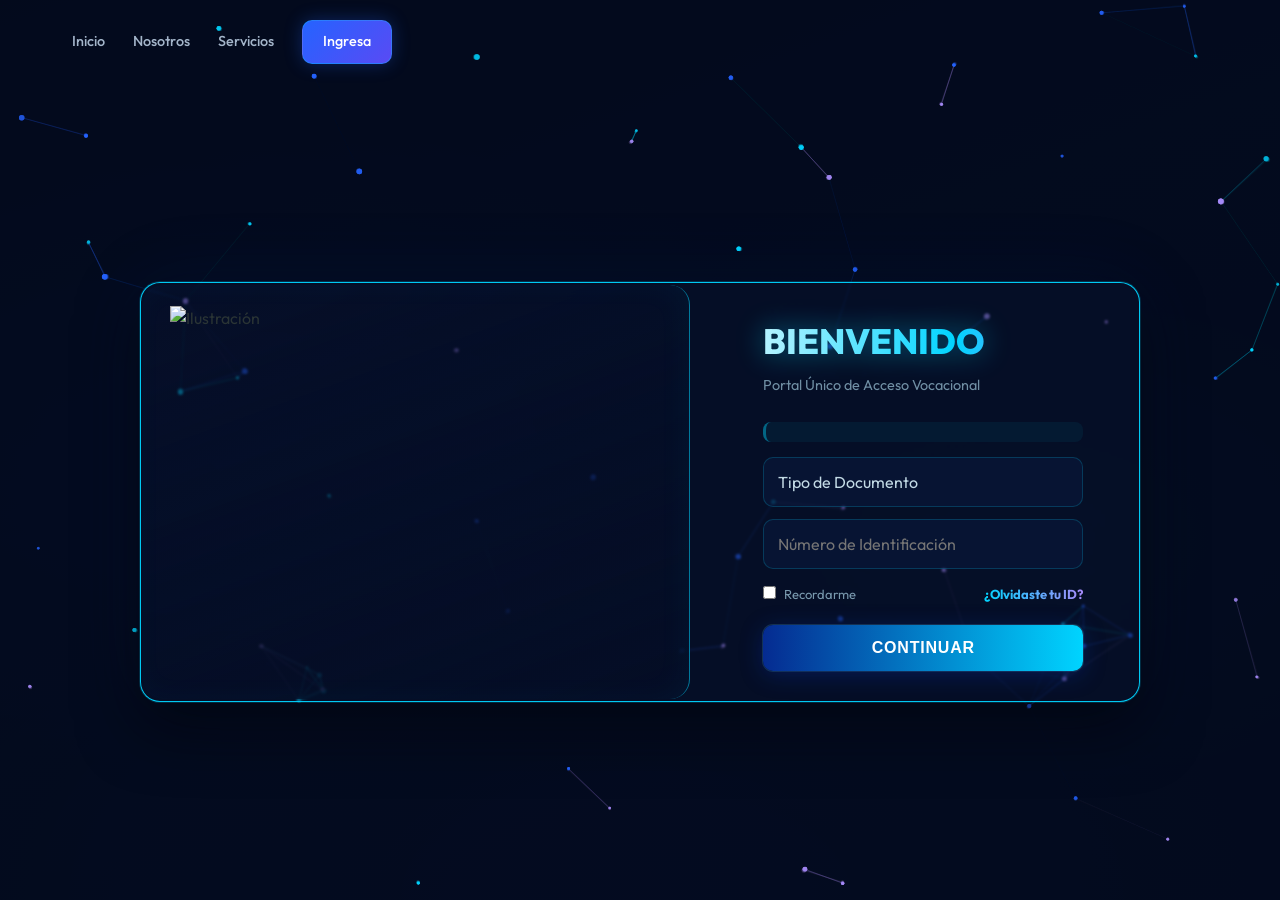
==== commit 61f838cc: "Estructura: Implementación de arquitectura modular y optimización de componentes visuales SaaS Moder" ====
--- a/index.html
+++ b/index.html
@@ -9,19 +9,17 @@
     <link rel="stylesheet" href="https://cdnjs.cloudflare.com/ajax/libs/font-awesome/6.4.0/css/all.min.css">
     <link rel="stylesheet" href="src/styles/main.css">
     <script src="https://cdn.jsdelivr.net/npm/@supabase/supabase-js@2"></script>
-    <script src="https://cdn.jsdelivr.net/npm/chart.js"></script>
-    <script src="https://cdn.jsdelivr.net/npm/chartjs-plugin-datalabels@2.0.0"></script>
-    <script src="https://cdnjs.cloudflare.com/ajax/libs/html2pdf.js/0.10.1/html2pdf.bundle.min.js"></script>
-    <!-- DESHABILITADO PARA PRUEBAS LOCALES: Descomenta la línea de abajo para volver a habilitar reCAPTCHA -->
-    <!-- <script src="https://www.google.com/recaptcha/api.js" async defer></script> -->
+    <!-- reCAPTCHA habilitado para producción -->
+    <script src="https://www.google.com/recaptcha/api.js" async defer></script>
 </head>
 
 <body>
     <section id="loginView" class="view-section active login-screen">
+        <canvas id="login-particles"></canvas>
         <div class="navbar-login">
-            <div class="logo-login"><img
-                    src="https://github.com/Soportekgservices/EduEficiente/blob/main/Edueficiente.png?raw=true"
-                    alt="EduEficiente Logo"></div>
+            <!-- <div class="logo-login"><img
+                    src="https://github.comm/Soportekgservices/EduEficiente/blob/main/Edueficiente.png?raw=true"
+                    alt="EduEficiente Logo"></div> -->
             <div class="menu-login">
                 <a href="#">Inicio</a>
                 <a href="#">Nosotros</a>
@@ -33,7 +31,7 @@
             <div class="card-login">
                 <div class="left-login">
                     <div class="image-placeholder-login">
-                        <img src="https://github.com/Soportekgservices/EduEficiente/blob/main/Imagen%20Login.jpg?raw=true"
+                        <img src="https://github.com/Soportekgservices/EduEficiente/blob/main/logo-con-letras.png?raw=true"
                             alt="Ilustración">
                     </div>
                 </div>
@@ -59,8 +57,9 @@
                         <div id="passwordArea" class="input-group-login" style="display:none;">
                             <input type="password" id="lPass" placeholder="Contraseña">
                         </div>
-                        <!-- DESHABILITADO PARA PRUEBAS LOCALES: Descomenta el div de abajo para habilitar el widget visual -->
-                        <!-- <div id="captcha-container" class="g-recaptcha" data-sitekey="6LeImeUsAAAAAKp5_oCAyZ8mp8ozD64V1ArU9v4n" style="margin-bottom: 15px; display: none;"></div> -->
+                        <!-- Widget de reCAPTCHA visible desde el inicio -->
+                        <div id="captcha-container" class="g-recaptcha"
+                            data-sitekey="6LeImeUsAAAAAKp5_oCAyZ8mp8ozD64V1ArU9v4n" style="margin-bottom: 15px;"></div>
 
                         <div class="options-login">
                             <label><input type="checkbox"> Recordarme</label>
@@ -134,6 +133,7 @@
     <script src="src/js/utils.js"></script>
     <script src="src/js/auth.js"></script>
     <script src="src/js/dashboard.js"></script>
+    <script src="src/js/reports.js"></script><!-- Motor de informes reutilizable — debe cargarse ANTES de test.js -->
     <script src="src/js/test.js"></script>
     <script src="src/js/facturacion.js"></script>
     <script>
@@ -165,6 +165,7 @@
             observer.observe(board, { childList: true, subtree: true });
         }
     </script>
+    <script src="src/js/login-particles.js"></script>
 </body>
 
 </html>
--- a/src/styles/main.css
+++ b/src/styles/main.css
@@ -19,6 +19,15 @@
     --fact-shadow: 0 10px 30px rgba(32, 54, 110, 0.08);
     --fact-radius: 20px;
 
+    /* ── LOGIN FUTURISTIC TOKENS (solo para la pantalla de login) ── */
+    --login-neon-cyan: #00d4ff;
+    --login-neon-blue: #2563ff;
+    --login-neon-violet: #7c3aed;
+    --login-dark-bg: #060d1f;
+    --login-card-bg: rgba(8, 18, 46, 0.78);
+    --login-border-glow: rgba(0, 212, 255, 0.20);
+    --login-text-muted: rgba(160, 200, 220, 0.75);
+
     /* Touch targets */
     --touch-min: 44px;
 
@@ -58,12 +67,15 @@
     overflow-x: hidden;
     /* Prevent horizontal scroll on all devices */
     max-width: 100vw;
+    height: 100%;
     /* Safe area support for notched devices */
     padding-left: env(safe-area-inset-left);
     padding-right: env(safe-area-inset-right);
 }
 
-img, video, iframe {
+img,
+video,
+iframe {
     max-width: 100%;
     height: auto;
     display: block;
@@ -83,7 +95,8 @@
 .fact-header-icon {
     width: 60px;
     height: 60px;
-    min-width: 60px; /* prevent shrinking */
+    min-width: 60px;
+    /* prevent shrinking */
     background: linear-gradient(135deg, var(--fact-blue), #7bb1ff);
     border-radius: 16px;
     display: flex;
@@ -138,8 +151,13 @@
     overflow: hidden;
 }
 
-.fact-stat-card.green { border-left-color: var(--fact-green); }
-.fact-stat-card.orange { border-left-color: var(--fact-orange); }
+.fact-stat-card.green {
+    border-left-color: var(--fact-green);
+}
+
+.fact-stat-card.orange {
+    border-left-color: var(--fact-orange);
+}
 
 .fact-stat-card .val {
     font-size: clamp(1.4rem, 3vw, 1.8rem);
@@ -153,7 +171,8 @@
    ===================================================== */
 .test-modal-overlay {
     position: fixed;
-    inset: 0; /* top/right/bottom/left = 0 */
+    inset: 0;
+    /* top/right/bottom/left = 0 */
     width: 100%;
     height: 100%;
     /* Use dvh for mobile browsers with dynamic toolbars */
@@ -189,8 +208,15 @@
 }
 
 @keyframes fadeInModal {
-    from { opacity: 0; transform: translateY(20px) scale(0.98); }
-    to   { opacity: 1; transform: translateY(0) scale(1); }
+    from {
+        opacity: 0;
+        transform: translateY(20px) scale(0.98);
+    }
+
+    to {
+        opacity: 1;
+        transform: translateY(0) scale(1);
+    }
 }
 
 .test-modal-body {
@@ -230,8 +256,10 @@
    ===================================================== */
 .view-section {
     display: none;
-    min-height: 100vh;
-    min-height: 100dvh;
+    /* Force full viewport height */
+    height: 100dvh;
+    height: 100vh;
+    min-height: unset;
 }
 
 .view-section.active {
@@ -241,13 +269,91 @@
 /* =====================================================
    LOGIN SCREEN
    ===================================================== */
-.login-screen { background: #E9EDEF; }
+/* ╔══════════════════════════════════════════════════════════════╗
+   ║          LOGIN SCREEN — VISUAL UPGRADE FUTURISTA             ║
+   ║  Todo lo que está en esta sección es SOLO del login.         ║
+   ║  El resto del sistema (dashboard, sidebar, tablas, etc.)     ║
+   ║  NO se ve afectado. Las variables --login-* son exclusivas.  ║
+   ║                                                              ║
+   ║  GUÍA RÁPIDA DE EDICIÓN:                                     ║
+   ║  • Colores neón    → busca: rgba(0, 212, 255, ...)           ║
+   ║  • Azul            → busca: #2563ff                          ║
+   ║  • Violeta/morado  → busca: #7c3aed                          ║
+   ║  • Transparencias  → busca: rgba(..., 0.XX)                  ║
+   ║  • Sombras glow    → busca: box-shadow / text-shadow         ║
+   ╚══════════════════════════════════════════════════════════════╝ */
+
+
+/* ─────────────────────────────────────────────────────────────────
+   🌌 FONDO GENERAL DE LA PANTALLA DE LOGIN
+   ─────────────────────────────────────────────────────────────────
+   Qué es: el fondo azul oscuro que se ve detrás de la card.
+   Cómo editarlo:
+     · Para más oscuro → sube los últimos valores de linear-gradient
+       ej: #060d1f → #020810
+     · Para cambiar el color del resplandor izquierdo → cambia el
+       primer radial-gradient (actualmente azul eléctrico)
+     · Para cambiar el resplandor derecho → segundo radial-gradient
+       (actualmente cyan suave)
+   ───────────────────────────────────────────────────────────────── */
+.login-screen {
+    position: relative;
+    /* ← necesario para que el canvas se posicione dentro */
+    background:
+        radial-gradient(ellipse 80% 60% at 20% 50%, rgba(0, 80, 200, 0.18) 0%, transparent 60%),
+        radial-gradient(ellipse 60% 50% at 80% 60%, rgba(0, 212, 255, 0.10) 0%, transparent 55%),
+        radial-gradient(ellipse 100% 80% at 50% 100%, rgba(37, 99, 255, 0.12) 0%, transparent 60%),
+        linear-gradient(160deg, #060d1f 0%, #0a1632 40%, #06122b 100%);
+}
 
 .login-screen.active {
     flex-direction: column;
     display: flex;
 }
 
+
+/* ─────────────────────────────────────────────────────────────────
+   🌟 CANVAS DE PARTÍCULAS (#login-particles)
+   ─────────────────────────────────────────────────────────────────
+   Qué es: el lienzo invisible que dibuja las partículas animadas.
+   Está fijo detrás de todo el contenido del login.
+   Cómo editarlo:
+     · Para subir/bajar la intensidad del efecto → edita
+       PARTICLES_CONFIG en login-particles.js (no aquí)
+     · Para desactivar el efecto completamente → pon display: none
+     · z-index: 0 = detrás de todo. No lo subas o tapará el formulario.
+   ───────────────────────────────────────────────────────────────── */
+#login-particles {
+    position: absolute;
+    /* ← posicionado dentro de .login-screen */
+    inset: 0;
+    /* ← ocupa todo el alto y ancho del login */
+    width: 100%;
+    height: 100%;
+    z-index: 0;
+    /* ← detrás de navbar y card */
+    pointer-events: none;
+    /* ← el canvas NO bloquea clics ni inputs */
+    display: block;
+}
+
+/* Asegura que navbar y card queden ENCIMA del canvas */
+.login-screen .navbar-login,
+.login-screen .wrapper-login {
+    position: relative;
+    /* ← necesario para que z-index funcione */
+    z-index: 1;
+    /* ← encima del canvas */
+}
+
+
+/* ─────────────────────────────────────────────────────────────────
+   🔲 BARRA DE NAVEGACIÓN SUPERIOR (navbar del login)
+   ─────────────────────────────────────────────────────────────────
+   Qué es: la barra donde aparece el logo y los links Inicio /
+   Nosotros / Servicios / botón Ingresa.
+   Sin cambios de fondo — hereda el fondo oscuro del login-screen.
+   ───────────────────────────────────────────────────────────────── */
 .navbar-login {
     display: flex;
     justify-content: space-between;
@@ -277,33 +383,78 @@
     gap: 4px;
 }
 
+
+/* ─────────────────────────────────────────────────────────────────
+   🔗 LINKS DE NAVEGACIÓN (Inicio / Nosotros / Servicios)
+   ─────────────────────────────────────────────────────────────────
+   Qué es: los tres textos clickeables en la navbar.
+   Cómo editarlo:
+     · Color del texto en reposo → color: rgba(200, 220, 240, 0.82)
+       Sube el último número (0.82) para más blanco, bájalo para
+       más apagado. Ej: 1.0 = blanco puro, 0.5 = muy tenue.
+     · Color al pasar el mouse → color: var(--login-neon-cyan)
+       Cámbialo por cualquier color hex o rgba.
+   ───────────────────────────────────────────────────────────────── */
 .menu-login a {
     margin: 0 12px;
     text-decoration: none;
-    color: var(--text-main);
+    color: rgba(200, 220, 240, 0.82);
+    /* ← COLOR TEXTO LINKS NAVBAR */
     font-weight: 500;
     font-size: 0.9rem;
-    /* Ensure touch target */
     min-height: var(--touch-min);
     display: inline-flex;
     align-items: center;
-}
-
+    transition: color 0.3s;
+}
+
+.menu-login a:hover {
+    color: var(--login-neon-cyan);
+    /* ← COLOR HOVER LINKS NAVBAR */
+}
+
+
+/* ─────────────────────────────────────────────────────────────────
+   🟣 BOTÓN "INGRESA" (navbar, esquina superior derecha)
+   ─────────────────────────────────────────────────────────────────
+   Qué es: el botón azul-violeta en la barra superior.
+   Cómo editarlo:
+     · Gradiente del botón → background: linear-gradient(...)
+       Primer color: var(--login-neon-blue) = azul (#2563ff)
+       Segundo color: var(--login-neon-violet) = violeta (#7c3aed)
+     · Brillo del borde → border: 1px solid rgba(0, 212, 255, 0.30)
+       Sube 0.30 → más visible, bájalo → más sutil
+     · Halo de luz exterior → box-shadow: 0 0 18px rgba(37, 99, 255, 0.30)
+       Cambia el último número para más/menos brillo
+   ───────────────────────────────────────────────────────────────── */
 .ingresa-btn {
     padding: 8px 20px;
     border-radius: 10px;
     color: white !important;
     font-weight: 600;
-    background: linear-gradient(90deg, var(--primary), #5ba4b5);
+    background: linear-gradient(135deg, var(--login-neon-blue), var(--login-neon-violet));
+    /* ← GRADIENTE BOTÓN INGRESA */
     background-size: 200%;
-    transition: background-position 0.5s;
+    border: 1px solid rgba(0, 212, 255, 0.30);
+    /* ← BORDE LUMINOSO */
+    box-shadow: 0 0 18px rgba(37, 99, 255, 0.30);
+    /* ← HALO DE LUZ */
+    transition: background-position 0.5s, box-shadow 0.3s;
     min-height: var(--touch-min);
     display: inline-flex;
     align-items: center;
 }
 
-.ingresa-btn:hover { background-position: right; }
-
+.ingresa-btn:hover {
+    background-position: right;
+    box-shadow: 0 0 28px rgba(0, 212, 255, 0.50);
+    /* ← HALO HOVER (más brillante) */
+}
+
+
+/* ─────────────────────────────────────────────────────────────────
+   (sin cambios visuales en el wrapper centrador)
+   ───────────────────────────────────────────────────────────────── */
 .wrapper-login {
     flex: 1;
     display: flex;
@@ -312,20 +463,58 @@
     padding: 20px;
 }
 
+
+/* ─────────────────────────────────────────────────────────────────
+   🪟 CARD PRINCIPAL DEL LOGIN (contenedor grande con glassmorphism)
+   ─────────────────────────────────────────────────────────────────
+   Qué es: el rectángulo central que contiene el logo y el formulario.
+   Cómo editarlo:
+     · Transparencia del vidrio → background: rgba(8, 18, 46, 0.78)
+       El último número (0.78) controla cuánto se ve el fondo.
+       0.5 = más transparente, 0.95 = casi sólido.
+     · Desenfoque del vidrio → backdrop-filter: blur(24px)
+       Sube el número para más blur, bájalo para menos.
+     · Brillo del borde → border: 1px solid rgba(0, 212, 255, 0.18)
+       Sube 0.18 para un borde más visible.
+     · Sombra exterior → el primer box-shadow (0 25px 60px...)
+   ───────────────────────────────────────────────────────────────── */
 .card-login {
-    /* Replace fixed 1000px × 520px with fluid sizing */
     width: min(1000px, 100%);
     height: auto;
     min-height: 420px;
-    background: white;
+    background: rgba(8, 18, 46, 0.5);
+    /* ← FONDO VIDRIO (opacidad) transparencia login */
+    backdrop-filter: blur(1px);
+    /* ← DESENFOQUE GLASSMORPHISM */
+    -webkit-backdrop-filter: blur(10px);
     border-radius: 20px;
-    box-shadow: 0 25px 60px rgba(63, 78, 79, 0.12);
+    border: 1px solid rgba(0, 212, 255, 0.95);
+    /* ← BORDE CYAN SUTIL */
+    box-shadow:
+        0 0 0 1px rgba(0, 212, 255, 0.18),
+        /* ← BORDE INTERNO MUY SUTIL */
+        0 25px 60px rgba(0, 0, 0, 0.55),
+        /* ← SOMBRA EXTERIOR OSCURA */
+        0 0 80px rgba(0, 80, 200, 0.10);
+    /* ← HALO AZUL EXTERIOR */
     display: flex;
     gap: 20px;
     padding: 2px;
     overflow: hidden;
 }
 
+
+/* ─────────────────────────────────────────────────────────────────
+   🖼️  PANEL IZQUIERDO (donde está el logo de Edueficiente)
+   ─────────────────────────────────────────────────────────────────
+   Qué es: la mitad izquierda de la card con el logo animado.
+   Cómo editarlo:
+     · Color de fondo del panel → background: linear-gradient(...)
+       Ambos colores son tonos navy muy oscuros.
+     · Línea divisora vertical (entre logo y formulario) →
+       border-right: 1px solid rgba(0, 212, 255, 0.20)
+       Sube 0.20 → línea más visible, 0 → sin línea
+   ───────────────────────────────────────────────────────────────── */
 .left-login {
     width: 55%;
     display: flex;
@@ -340,18 +529,29 @@
     max-height: 600px;
     border-radius: 20px;
     overflow: hidden;
-    background: #ffffff;
+    background: linear-gradient(160deg, rgba(10, 22, 60, 0.10) 0%, rgba(5, 14, 38, 0.95) 100%);
+    /* ← FONDO PANEL LOGO */
+    border-right: 1px solid rgba(0, 212, 255, 0.55);
+    /* ← LÍNEA DIVISORA VERTICAL */
+    box-shadow: inset -6px 0 30px rgba(0, 212, 255, 0.04);
     display: flex;
     justify-content: center;
     align-items: center;
 }
 
 .image-placeholder-login img {
-    width: 100%;
-    height: 100%;
+    width: 90%;
+    height: 90%;
     object-fit: contain;
 }
 
+
+/* ─────────────────────────────────────────────────────────────────
+   📋 PANEL DERECHO (área del formulario de login)
+   ─────────────────────────────────────────────────────────────────
+   Qué es: la mitad derecha, contiene título, inputs y botón.
+   Sin color propio — hereda el fondo de la card.
+   ───────────────────────────────────────────────────────────────── */
 .right-login {
     width: 45%;
     display: flex;
@@ -366,59 +566,203 @@
     text-align: left;
 }
 
+
+/* ─────────────────────────────────────────────────────────────────
+   ✨ TÍTULO "BIENVENIDO"
+   ─────────────────────────────────────────────────────────────────
+   Cómo editarlo:
+     · Color del texto → color: var(--login-neon-cyan)
+       Cámbialo por un hex directo. Ej: color: #ffffff (blanco)
+     · Brillo del texto → text-shadow: 0 0 22px rgba(0, 212, 255, 0.40)
+       Sube 0.40 para más neón, ponlo en 0 para sin efecto.
+   ───────────────────────────────────────────────────────────────── */
 .login-box-container h2 {
     margin-bottom: 5px;
     font-weight: 800;
-    color: var(--primary);
-    font-size: clamp(1.4rem, 3vw, 1.8rem);
-}
-
+    /* ← GRADIENTE TÍTULO: de cyan brillante a azul eléctrico
+       Para cambiar: edita los dos colores del linear-gradient
+       Primer color = inicio (izquierda), segundo = fin (derecha) */
+    background: linear-gradient(90deg, #b4f3ff 0%, #00d4ff 60%, #a78bfa 100%);
+    -webkit-background-clip: text;
+    -webkit-text-fill-color: transparent;
+    background-clip: text;
+    filter: drop-shadow(0 0 14px rgba(0, 212, 255, 0.45));
+    /* ← BRILLO NEÓN TÍTULO */
+    font-size: clamp(2.2rem, 3vw, 2.2rem);
+}
+
+
+/* ─────────────────────────────────────────────────────────────────
+   📝 SUBTÍTULO "Portal Único de Acceso Vocacional"
+   ─────────────────────────────────────────────────────────────────
+   Cómo editarlo:
+     · Color → color: rgba(160, 200, 220, 0.70)
+       Sube 0.70 → más blanco, bájalo → más apagado.
+   ───────────────────────────────────────────────────────────────── */
 .login-box-container p {
     margin-bottom: 25px;
-    color: var(--secondary);
+    color: rgba(160, 200, 220, 0.70);
+    /* ← COLOR SUBTÍTULO */
     font-size: 0.9rem;
 }
 
-.input-group-login { margin-bottom: 12px; }
+
+/* ─────────────────────────────────────────────────────────────────
+   👤 MENSAJE DE BIENVENIDA DEL USUARIO (#userWelcomeInfo)
+   ─────────────────────────────────────────────────────────────────
+   Qué es: el bloque que aparece tras buscar el documento.
+   Muestra: "👋 Hola, Usuario 111. Vas a ingresar como ADMIN de..."
+   NOTA: este elemento tiene color inline en el HTML (color: var(--primary))
+   que queda oscuro sobre el fondo navy. Lo sobreescribimos aquí.
+   Cómo editarlo:
+     · Color del texto base → color: rgba(180, 215, 235, 0.90)
+       Es el texto normal "Hola," y "Vas a ingresar como"
+     · Color de los textos en negrita (nombre, rol, institución) →
+       color: var(--login-neon-cyan) en el selector strong
+     · Fondo del bloque → background: rgba(0, 212, 255, 0.06)
+       Sube para más visible, ponlo en transparent para sin fondo
+     · Borde izquierdo de acento → border-left: 3px solid ...
+       Cámbialo de color o ponlo en "none" para quitarlo
+   ───────────────────────────────────────────────────────────────── */
+#userWelcomeInfo {
+    color: rgba(246, 249, 250, 0.9) !important;
+    /* ← COLOR TEXTO BASE DEL MENSAJE */
+    background: rgba(0, 212, 255, 0.06);
+    /* ← FONDO SUTIL DEL BLOQUE */
+    border-left: 3px solid rgba(0, 212, 255, 0.40);
+    /* ← BORDE IZQUIERDO ACENTO */
+    border-radius: 8px;
+    padding: 10px 14px;
+}
+
+#userWelcomeInfo strong {
+    color: var(--login-neon-cyan);
+    /* ← COLOR TEXTOS EN NEGRITA (nombre, rol, institución) */
+    font-weight: 700;
+}
+
+
+/* ─────────────────────────────────────────────────────────────────
+   🔲 INPUTS (Tipo de Documento / Número de Identificación / Contraseña)
+   ─────────────────────────────────────────────────────────────────
+   Cómo editarlo:
+     · Fondo del input → background: rgba(10, 25, 60, 0.60)
+       0.60 = semitransparente. Sube para más sólido.
+     · Color del texto escrito → color: rgba(210, 235, 245, 0.92)
+       Casi blanco. Cámbialo si quieres otro tono.
+     · Borde del input → border: 1px solid rgba(0, 212, 255, 0.20)
+       Sube 0.20 para borde más visible.
+     · Placeholder (texto de ayuda) → heredado, mismo color que texto
+   ───────────────────────────────────────────────────────────────── */
+.input-group-login {
+    margin-bottom: 12px;
+}
 
 .input-group-login select,
 .input-group-login input {
     width: 100%;
     padding: 14px;
     border-radius: 10px;
-    border: 1px solid #d1d9db;
+    border: 1px solid rgba(0, 212, 255, 0.20);
+    /* ← BORDE INPUT */
+    background: rgba(10, 25, 60, 0.60);
+    /* ← FONDO INPUT */
+    color: rgba(210, 235, 245, 0.92);
+    /* ← COLOR TEXTO INPUT */
     outline: none;
     font-family: inherit;
-    font-size: 1rem; /* 16px prevents iOS auto-zoom */
+    font-size: 1rem;
     transition: 0.3s;
-    /* Remove appearance on iOS */
     -webkit-appearance: none;
     appearance: none;
 }
 
-.input-group-login input:focus {
-    border-color: var(--primary);
-    box-shadow: 0 0 0 3px rgba(72, 138, 153, 0.1);
-}
-
+/* Color de las opciones del select desplegable */
+.input-group-login select option {
+    background: #0a1632;
+    /* ← FONDO OPCIONES DROPDOWN */
+    color: #c8dce8;
+    /* ← COLOR TEXTO OPCIONES DROPDOWN */
+}
+
+
+/* ─────────────────────────────────────────────────────────────────
+   🔵 INPUTS AL HACER FOCO (cuando el usuario hace clic en el campo)
+   ─────────────────────────────────────────────────────────────────
+   Cómo editarlo:
+     · Color del borde activo → border-color: var(--login-neon-cyan)
+     · Anillo exterior de enfoque → box-shadow: 0 0 0 3px rgba(...)
+       El primer rgba es el anillo, el segundo es el halo difuso.
+     · Fondo al enfocar → background: rgba(10, 30, 70, 0.75)
+       Ligeramente más oscuro que el estado normal.
+   ───────────────────────────────────────────────────────────────── */
+.input-group-login input:focus,
+.input-group-login select:focus {
+    border-color: var(--login-neon-cyan);
+    /* ← BORDE ACTIVO */
+    box-shadow: 0 0 0 3px rgba(0, 212, 255, 0.14),
+        /* ← ANILLO DE FOCO */
+        0 0 16px rgba(0, 212, 255, 0.10);
+    /* ← HALO DIFUSO */
+    background: rgba(10, 30, 70, 0.75);
+    /* ← FONDO ACTIVO */
+}
+
+
+/* ─────────────────────────────────────────────────────────────────
+   ☑️  FILA "RECORDARME / ¿OLVIDASTE TU ID?"
+   ─────────────────────────────────────────────────────────────────
+   Cómo editarlo:
+     · Color del texto "Recordarme" → color: rgba(160, 200, 220, 0.75)
+     · Color del link "¿Olvidaste tu ID?" → color: var(--login-neon-cyan)
+     · Brillo del link al hover → text-shadow en .options-login a:hover
+   ───────────────────────────────────────────────────────────────── */
 .options-login {
     display: flex;
     justify-content: space-between;
     font-size: 13px;
     margin-bottom: 20px;
-    color: var(--text-main);
+    color: rgba(160, 200, 220, 0.75);
+    /* ← COLOR TEXTO "RECORDARME" */
     flex-wrap: wrap;
     gap: 8px;
 }
 
-.options-login input { margin-right: 5px; }
+.options-login input {
+    margin-right: 5px;
+}
 
 .options-login a {
     text-decoration: none;
-    color: var(--primary);
-    font-weight: 600;
-}
-
+    /* ← GRADIENTE LINK "¿OLVIDASTE TU ID?": cyan → violeta brillante
+       Para cambiar los colores edita el linear-gradient */
+    background: linear-gradient(90deg, #00d4ff 0%, #a78bfa 100%);
+    -webkit-background-clip: text;
+    -webkit-text-fill-color: transparent;
+    background-clip: text;
+    font-weight: 700;
+    transition: filter 0.3s;
+}
+
+.options-login a:hover {
+    filter: brightness(1.25) drop-shadow(0 0 6px rgba(0, 212, 255, 0.60));
+    /* ← BRILLO HOVER DEL LINK */
+}
+
+
+/* ─────────────────────────────────────────────────────────────────
+   🚀 BOTÓN PRINCIPAL (CONTINUAR / INGRESAR AL SISTEMA)
+   ─────────────────────────────────────────────────────────────────
+   Cómo editarlo:
+     · Gradiente del botón → background: linear-gradient(90deg, ...)
+       Primer color: var(--login-neon-blue) = #2563ff (azul)
+       Segundo color: var(--login-neon-violet) = #7c3aed (violeta)
+       Para un botón todo azul: pon el mismo color en ambos lados.
+     · Sombra de luz debajo → box-shadow: 0 4px 22px rgba(37, 99, 255, 0.38)
+       Sube 0.38 para más resplandor.
+     · Separación entre letras → letter-spacing: 0.05em
+       Sube para más espaciado tipo "CONTINUAR".
+   ───────────────────────────────────────────────────────────────── */
 .btn-login-action {
     width: 100%;
     padding: 14px;
@@ -429,14 +773,32 @@
     cursor: pointer;
     font-size: 1rem;
     min-height: var(--touch-min);
-    background: linear-gradient(90deg, var(--primary), var(--accent), var(--primary));
+    /* ← GRADIENTE BOTÓN PRINCIPAL: igual que btn-main del sistema interno
+       #052b91 (azul marino) → #488a99 (teal/cyan) → #052b91
+       Para cambiar edita los colores hex de este linear-gradient */
+    background: linear-gradient(90deg, #052b91, #00d4ff, #052b91);
     background-size: 200%;
-    transition: background-position 0.5s, transform 0.2s;
+    box-shadow:
+        0 4px 22px rgba(5, 43, 145, 0.45),
+        /* ← SOMBRA DIFUSA BAJO EL BOTÓN */
+        0 0 0 1px rgba(72, 138, 153, 0.30);
+    /* ← BORDE INTERIOR MUY SUTIL */
+    letter-spacing: 0.05em;
+    /* ← ESPACIADO DE LETRAS */
+    transition: background-position 0.5s, transform 0.2s, box-shadow 0.3s;
     -webkit-appearance: none;
     appearance: none;
 }
 
-.btn-login-action:hover { background-position: right; transform: translateY(-2px); }
+.btn-login-action:hover {
+    background-position: right;
+    transform: translateY(-2px);
+    box-shadow:
+        0 8px 34px rgba(5, 43, 145, 0.65),
+        /* ← SOMBRA HOVER (más intensa) */
+        0 0 0 1px rgba(72, 138, 153, 0.55);
+    /* ← BORDE HOVER (más visible) */
+}
 
 /* =====================================================
    APP CONTAINER
@@ -504,7 +866,9 @@
     word-break: break-word;
 }
 
-.nav-menu { list-style: none; }
+.nav-menu {
+    list-style: none;
+}
 
 .close-sidebar-btn {
     display: none;
@@ -571,7 +935,10 @@
     box-shadow: 0 4px 15px rgba(0, 0, 0, 0.2);
 }
 
-.nav-item i { font-size: 1.2rem; flex-shrink: 0; }
+.nav-item i {
+    font-size: 1.2rem;
+    flex-shrink: 0;
+}
 
 .nav-item.logout-item {
     color: #ff9b9b;
@@ -666,10 +1033,21 @@
     word-break: normal;
 }
 
-.span-4 { grid-column: span 4; }
-.span-3 { grid-column: span 3; }
-.span-2 { grid-column: span 2; }
-.span-6 { grid-column: span 6; }
+.span-4 {
+    grid-column: span 4;
+}
+
+.span-3 {
+    grid-column: span 3;
+}
+
+.span-2 {
+    grid-column: span 2;
+}
+
+.span-6 {
+    grid-column: span 6;
+}
 
 .stat-num {
     font-size: clamp(2rem, 4vw, 2.8rem);
@@ -710,7 +1088,8 @@
     border-radius: 12px;
     border: 1.5px solid #dce2e3;
     font-family: inherit;
-    font-size: 1rem; /* 16px — prevents iOS auto-zoom on focus */
+    font-size: 1rem;
+    /* 16px — prevents iOS auto-zoom on focus */
     transition: 0.3s;
     background: #F8FAFB;
     color: var(--text-main);
@@ -799,9 +1178,21 @@
     white-space: nowrap;
 }
 
-.badge-pending { background: #FFF3D6; color: #8F6A1A; }
-.badge-success { background: #E6F4F5; color: #2D5B66; }
-.badge-finalized { background: #E2E8F0; color: #475569; border: 1px solid #CBD5E0; }
+.badge-pending {
+    background: #FFF3D6;
+    color: #8F6A1A;
+}
+
+.badge-success {
+    background: #E6F4F5;
+    color: #2D5B66;
+}
+
+.badge-finalized {
+    background: #E2E8F0;
+    color: #475569;
+    border: 1px solid #CBD5E0;
+}
 
 /* =====================================================
    TEST / EVALUACIÓN — CONTENEDOR PRINCIPAL
@@ -810,7 +1201,8 @@
     max-width: 900px;
     margin: 0 auto;
     width: 100%;
-    padding: 0 4px; /* tiny gutter so card shadows aren't clipped */
+    padding: 0 4px;
+    /* tiny gutter so card shadows aren't clipped */
 }
 
 .progress-container {
@@ -861,7 +1253,9 @@
     min-width: clamp(60px, 15vw, 90px);
 }
 
-.likert-option input { display: none; }
+.likert-option input {
+    display: none;
+}
 
 .likert-option label {
     display: flex;
@@ -885,7 +1279,7 @@
     hyphens: auto;
 }
 
-.likert-option input:checked + label {
+.likert-option input:checked+label {
     background: var(--primary);
     border-color: var(--primary);
     color: white;
@@ -912,11 +1306,29 @@
     justify-content: center;
 }
 
-.btn-action:hover { background: var(--accent); color: white; transform: translateY(-2px); }
-.btn-struct:hover { background: var(--primary); }
-.btn-users:hover  { background: var(--text-main); }
-.btn-link-test    { background: #E6F4F5; color: var(--primary); }
-.btn-rector-assign{ background: #3F4E4F; color: white; }
+.btn-action:hover {
+    background: var(--accent);
+    color: white;
+    transform: translateY(-2px);
+}
+
+.btn-struct:hover {
+    background: var(--primary);
+}
+
+.btn-users:hover {
+    background: var(--text-main);
+}
+
+.btn-link-test {
+    background: #E6F4F5;
+    color: var(--primary);
+}
+
+.btn-rector-assign {
+    background: #3F4E4F;
+    color: white;
+}
 
 .edit-input {
     width: 100%;
@@ -924,7 +1336,8 @@
     border: 1.5px solid var(--accent);
     border-radius: 8px;
     font-family: inherit;
-    font-size: 1rem; /* 16px — prevents iOS auto-zoom */
+    font-size: 1rem;
+    /* 16px — prevents iOS auto-zoom */
 }
 
 /* =====================================================
@@ -1000,8 +1413,14 @@
     color: var(--accent) !important;
 }
 
-.student-item { padding: 8px 15px !important; margin-bottom: 5px; }
-.student-item:hover { color: var(--primary) !important; }
+.student-item {
+    padding: 8px 15px !important;
+    margin-bottom: 5px;
+}
+
+.student-item:hover {
+    color: var(--primary) !important;
+}
 
 /* =====================================================
    HORIZONTAL PICKER / GRADE CIRCLES
@@ -1032,7 +1451,10 @@
     touch-action: manipulation;
 }
 
-.circle-btn:hover { border-color: var(--primary); color: var(--primary); }
+.circle-btn:hover {
+    border-color: var(--primary);
+    color: var(--primary);
+}
 
 .circle-btn.active {
     background: var(--primary);
@@ -1058,7 +1480,10 @@
     white-space: nowrap;
 }
 
-.pill-btn:hover { border-color: var(--accent); color: var(--accent); }
+.pill-btn:hover {
+    border-color: var(--accent);
+    color: var(--accent);
+}
 
 .pill-btn.active {
     background: var(--accent);
@@ -1074,7 +1499,8 @@
     width: 100%;
     border-collapse: collapse;
     margin-top: 10px;
-    min-width: 480px; /* scroll before breaking layout */
+    min-width: 480px;
+    /* scroll before breaking layout */
 }
 
 .student-table th {
@@ -1094,7 +1520,9 @@
     word-break: normal;
 }
 
-.student-table tr:hover { background: #F8FAFB; }
+.student-table tr:hover {
+    background: #F8FAFB;
+}
 
 /* =====================================================
    DELETE / BADGE HELPERS
@@ -1106,7 +1534,11 @@
     transition: 0.3s;
 }
 
-.delete-icon:hover { color: var(--danger); opacity: 1; transform: scale(1.2); }
+.delete-icon:hover {
+    color: var(--danger);
+    opacity: 1;
+    transform: scale(1.2);
+}
 
 .delete-grade-btn {
     position: absolute;
@@ -1125,7 +1557,9 @@
 }
 
 .circle-btn:hover .delete-grade-btn,
-.circle-btn.active .delete-grade-btn { display: flex; }
+.circle-btn.active .delete-grade-btn {
+    display: flex;
+}
 
 /* =====================================================
    NAV BADGES
@@ -1147,8 +1581,13 @@
     flex-shrink: 0;
 }
 
-.nav-item .menu-badge--muted { background: var(--secondary); }
-.nav-item .menu-badge--ok   { background: var(--primary); }
+.nav-item .menu-badge--muted {
+    background: var(--secondary);
+}
+
+.nav-item .menu-badge--ok {
+    background: var(--primary);
+}
 
 .header-notif-wrap {
     position: relative;
@@ -1166,7 +1605,9 @@
     flex-shrink: 0;
 }
 
-.header-notif-wrap i { font-size: 1.15rem; }
+.header-notif-wrap i {
+    font-size: 1.15rem;
+}
 
 .header-notif-count {
     position: absolute;
@@ -1213,7 +1654,11 @@
     flex-wrap: wrap;
 }
 
-#informe-visual .logo { width: 120px; height: auto; filter: brightness(0) invert(1); }
+#informe-visual .logo {
+    width: 120px;
+    height: auto;
+    filter: brightness(0) invert(1);
+}
 
 #informe-visual .titulo-informe h1 {
     font-size: clamp(18px, 2.5vw, 24px);
@@ -1244,8 +1689,16 @@
     gap: 8px;
 }
 
-#informe-visual .info-estudiante p  { margin: 0; font-size: 14px; color: var(--text-main); }
-#informe-visual .info-estudiante strong { font-weight: 600; color: var(--primary); }
+#informe-visual .info-estudiante p {
+    margin: 0;
+    font-size: 14px;
+    color: var(--text-main);
+}
+
+#informe-visual .info-estudiante strong {
+    font-weight: 600;
+    color: var(--primary);
+}
 
 #informe-visual main {
     display: flex;
@@ -1260,7 +1713,8 @@
 #informe-visual .columna-derecha {
     display: flex;
     flex-direction: column;
-    flex: 1 1 300px; /* fluid columns that wrap */
+    flex: 1 1 300px;
+    /* fluid columns that wrap */
     min-width: 0;
 }
 
@@ -1281,7 +1735,8 @@
     border-top: none;
     border-radius: 0 0 6px 6px;
     background: white;
-    overflow-x: auto; /* handle wide tables */
+    overflow-x: auto;
+    /* handle wide tables */
 }
 
 #informe-visual table {
@@ -1292,9 +1747,16 @@
 }
 
 #informe-visual th,
-#informe-visual td { text-align: left; padding: 12px 16px; }
-
-#informe-visual th { background-color: #f1f4f5; color: var(--text-main); font-weight: 700; }
+#informe-visual td {
+    text-align: left;
+    padding: 12px 16px;
+}
+
+#informe-visual th {
+    background-color: #f1f4f5;
+    color: var(--text-main);
+    font-weight: 700;
+}
 
 #informe-visual td:last-child {
     text-align: center;
@@ -1303,14 +1765,34 @@
     color: var(--primary);
 }
 
-#informe-visual tbody tr:nth-child(even) { background-color: #F8FAFB; }
+#informe-visual tbody tr:nth-child(even) {
+    background-color: #F8FAFB;
+}
 
 #informe-visual .area-dominante,
-#informe-visual .descripcion { margin-top: 20px; }
-
-#informe-visual .area-dominante p { font-size: 14px; line-height: 1.6; margin: 0 0 8px 0; }
-#informe-visual .descripcion p  { font-size: 14px; line-height: 1.6; margin: 0; text-align: justify; color: #4b5a5c; }
-#informe-visual .area-dominante strong { font-weight: 700; color: var(--accent); font-size: 16px; }
+#informe-visual .descripcion {
+    margin-top: 20px;
+}
+
+#informe-visual .area-dominante p {
+    font-size: 14px;
+    line-height: 1.6;
+    margin: 0 0 8px 0;
+}
+
+#informe-visual .descripcion p {
+    font-size: 14px;
+    line-height: 1.6;
+    margin: 0;
+    text-align: justify;
+    color: #4b5a5c;
+}
+
+#informe-visual .area-dominante strong {
+    font-weight: 700;
+    color: var(--accent);
+    font-size: 16px;
+}
 
 #informe-visual .grafico-container {
     height: 350px;
@@ -1439,7 +1921,8 @@
 }
 
 .student-help-tools {
-    display: none; /* JS lo activa con display:flex */
+    display: none;
+    /* JS lo activa con display:flex */
     align-items: center;
     gap: 15px;
     background: white;
@@ -1515,6 +1998,7 @@
 
 /* ─── TABLETS LANDSCAPE / SMALL LAPTOPS (≤ 992px) ─── */
 @media (max-width: 992px) {
+
     /* Login navbar */
     .navbar-login {
         padding: 12px 24px;
@@ -1523,8 +2007,15 @@
         align-items: flex-start;
     }
 
-    .logo-login img { height: 32px; }
-    .menu-login { display: none; } /* collapses to hamburger if implemented */
+    .logo-login img {
+        height: 32px;
+    }
+
+    .menu-login {
+        display: none;
+    }
+
+    /* collapses to hamburger if implemented */
 
     /* Login card — stack vertically */
     .wrapper-login {
@@ -1574,7 +2065,10 @@
         padding: 30px 18px;
     }
 
-    .sidebar h2 { font-size: 1.2rem; margin-bottom: 30px; }
+    .sidebar h2 {
+        font-size: 1.2rem;
+        margin-bottom: 30px;
+    }
 
     .main-content {
         margin-left: 240px;
@@ -1583,20 +2077,40 @@
     }
 
     /* Bento grid — collapse some spans */
-    .span-4 { grid-column: span 6; }
-    .span-3 { grid-column: span 3; }
-    .span-2 { grid-column: span 3; }
+    .span-4 {
+        grid-column: span 6;
+    }
+
+    .span-3 {
+        grid-column: span 3;
+    }
+
+    .span-2 {
+        grid-column: span 3;
+    }
 
     /* Informe: columns stack */
-    #informe-visual main { flex-direction: column; overflow: visible; }
-    #informe-visual .grafico-container { height: 280px; }
+    #informe-visual main {
+        flex-direction: column;
+        overflow: visible;
+    }
+
+    #informe-visual .grafico-container {
+        height: 280px;
+    }
 }
 
 /* ─── TABLETS PORTRAIT / LARGE PHONES (≤ 768px) ───── */
 @media (max-width: 768px) {
+
     /* ── Sidebar: fly-out drawer ── */
-    .sidebar-overlay.active { display: block; }
-    .close-sidebar-btn { display: flex; }
+    .sidebar-overlay.active {
+        display: block;
+    }
+
+    .close-sidebar-btn {
+        display: flex;
+    }
 
     .sidebar {
         position: fixed;
@@ -1611,9 +2125,13 @@
         width: 280px;
     }
 
-    .sidebar.open { transform: translateX(0); }
-
-    .sidebar-overlay { z-index: 2000; }
+    .sidebar.open {
+        transform: translateX(0);
+    }
+
+    .sidebar-overlay {
+        z-index: 2000;
+    }
 
     /* ── Main content: full width ── */
     .main-content {
@@ -1624,14 +2142,32 @@
     }
 
     /* ── Mobile toggle button ── */
-    .mobile-menu-toggle { display: flex; }
+    .mobile-menu-toggle {
+        display: flex;
+    }
 
     /* ── Header groups en móvil ── */
-    .header-title-group { flex-wrap: nowrap; }
-    .page-title { font-size: clamp(1.1rem, 4vw, 1.4rem); }
-    .page-desc { display: none; }
-    .header-actions-group { width: 100%; justify-content: flex-end; }
-    .student-help-tools { width: 100%; justify-content: space-between; }
+    .header-title-group {
+        flex-wrap: nowrap;
+    }
+
+    .page-title {
+        font-size: clamp(1.1rem, 4vw, 1.4rem);
+    }
+
+    .page-desc {
+        display: none;
+    }
+
+    .header-actions-group {
+        width: 100%;
+        justify-content: flex-end;
+    }
+
+    .student-help-tools {
+        width: 100%;
+        justify-content: space-between;
+    }
 
     /* ── Header ── */
     .header-top {
@@ -1640,7 +2176,7 @@
         gap: 12px;
     }
 
-    .header-top > * {
+    .header-top>* {
         width: 100%;
         min-width: 0;
     }
@@ -1660,10 +2196,20 @@
     .span-2,
     .span-3,
     .span-4,
-    .span-6 { grid-column: span 1; }
-
-    .card { padding: 20px; border-radius: 20px; }
-    .card-table-wrapper { margin: -20px; padding: 20px; border-radius: 20px; }
+    .span-6 {
+        grid-column: span 1;
+    }
+
+    .card {
+        padding: 20px;
+        border-radius: 20px;
+    }
+
+    .card-table-wrapper {
+        margin: -20px;
+        padding: 20px;
+        border-radius: 20px;
+    }
 
     /* ── Fact grid ── */
     .fact-grid {
@@ -1672,7 +2218,9 @@
     }
 
     /* ── Test / Evaluation ── */
-    .test-container { padding: 0; }
+    .test-container {
+        padding: 0;
+    }
 
     .question-card {
         padding: 20px;
@@ -1687,7 +2235,10 @@
         flex-wrap: unset;
     }
 
-    .likert-option { min-width: unset; flex: unset; }
+    .likert-option {
+        min-width: unset;
+        flex: unset;
+    }
 
     .likert-option label {
         padding: 14px 8px;
@@ -1702,16 +2253,28 @@
         max-height: calc(100dvh - 32px);
     }
 
-    .test-modal-iframe { height: 260px; }
-
-    .test-modal-footer { padding: 18px 20px; }
+    .test-modal-iframe {
+        height: 260px;
+    }
+
+    .test-modal-footer {
+        padding: 18px 20px;
+    }
 
     /* ── Dropzone ── */
-    .dropzone { padding: 28px 20px; }
+    .dropzone {
+        padding: 28px 20px;
+    }
 
     /* ── Pill buttons: wrap and stretch ── */
-    .horizontal-picker { gap: 10px; }
-    .pill-btn { padding: 10px 18px; font-size: 0.9rem; }
+    .horizontal-picker {
+        gap: 10px;
+    }
+
+    .pill-btn {
+        padding: 10px 18px;
+        font-size: 0.9rem;
+    }
 
     /* ── Informe visual ── */
     #informe-visual {
@@ -1723,15 +2286,26 @@
         grid-template-columns: 1fr;
     }
 
-    #informe-visual .grafico-container { height: 220px; }
+    #informe-visual .grafico-container {
+        height: 220px;
+    }
 }
 
 /* ─── LARGE PHONES (≤ 640px) ────────────────────────── */
 @media (max-width: 640px) {
+
     /* ── Login ── */
-    .navbar-login { padding: 12px 16px; }
-    .logo-login { padding: 10px; }
-    .logo-login img { height: 28px; }
+    .navbar-login {
+        padding: 12px 16px;
+    }
+
+    .logo-login {
+        padding: 10px;
+    }
+
+    .logo-login img {
+        height: 28px;
+    }
 
     .card-login {
         padding: 20px 14px;
@@ -1739,11 +2313,18 @@
         gap: 12px;
     }
 
-    .left-login { height: 140px; }
-
-    .login-box-container h2 { font-size: 1.4rem; }
-
-    .btn-login-action { padding: 16px; font-size: 1rem; }
+    .left-login {
+        height: 140px;
+    }
+
+    .login-box-container h2 {
+        font-size: 1.4rem;
+    }
+
+    .btn-login-action {
+        padding: 16px;
+        font-size: 1rem;
+    }
 
     /* ── Likert: stacked single column on small phones ── */
     .likert {
@@ -1764,99 +2345,229 @@
     }
 
     /* ── Fact cards ── */
-    .fact-action-card { padding: 18px; border-radius: 16px; }
-    .fact-header-icon { width: 48px; height: 48px; min-width: 48px; font-size: 20px; }
+    .fact-action-card {
+        padding: 18px;
+        border-radius: 16px;
+    }
+
+    .fact-header-icon {
+        width: 48px;
+        height: 48px;
+        min-width: 48px;
+        font-size: 20px;
+    }
 
     /* ── Stat numbers ── */
-    .stat-num { font-size: clamp(1.6rem, 6vw, 2rem); }
+    .stat-num {
+        font-size: clamp(1.6rem, 6vw, 2rem);
+    }
 
     /* ── Data table scrollable container hint ── */
     .data-table th,
-    .data-table td { padding: 12px 10px; }
+    .data-table td {
+        padding: 12px 10px;
+    }
 
     /* ── Student table ── */
     .student-table th,
-    .student-table td { padding: 12px 10px; font-size: 0.85rem; }
+    .student-table td {
+        padding: 12px 10px;
+        font-size: 0.85rem;
+    }
 
     /* ── Action buttons row — let them wrap ── */
-    .btn-action { margin-right: 4px; margin-bottom: 4px; }
+    .btn-action {
+        margin-right: 4px;
+        margin-bottom: 4px;
+    }
 
     /* ── Horizontal picker wraps tighter ── */
-    .horizontal-picker { gap: 8px; }
-    .circle-btn { width: 40px; height: 40px; min-width: 40px; }
+    .horizontal-picker {
+        gap: 8px;
+    }
+
+    .circle-btn {
+        width: 40px;
+        height: 40px;
+        min-width: 40px;
+    }
 
     /* ── Modal ── */
-    .test-modal-overlay { padding: 10px; }
-    .test-modal-content { border-radius: 16px; }
-    .test-modal-iframe { height: 220px; }
-    .test-modal-body { padding: 12px; }
+    .test-modal-overlay {
+        padding: 10px;
+    }
+
+    .test-modal-content {
+        border-radius: 16px;
+    }
+
+    .test-modal-iframe {
+        height: 220px;
+    }
+
+    .test-modal-body {
+        padding: 12px;
+    }
 
     /* ── Informe ── */
-    #informe-visual .logo { width: 80px; }
+    #informe-visual .logo {
+        width: 80px;
+    }
+
     #informe-visual td,
-    #informe-visual th { padding: 10px 12px; }
-    #informe-visual .grafico-container { height: 180px; padding: 10px; }
-    #informe-visual footer { padding: 16px; font-size: 12px; }
+    #informe-visual th {
+        padding: 10px 12px;
+    }
+
+    #informe-visual .grafico-container {
+        height: 180px;
+        padding: 10px;
+    }
+
+    #informe-visual footer {
+        padding: 16px;
+        font-size: 12px;
+    }
 }
 
 /* ─── SMALL PHONES (≤ 480px) ────────────────────────── */
 @media (max-width: 480px) {
-    body { font-size: 0.95rem; }
-
-    .main-content { padding: 12px; }
-
-    .card { padding: 16px; border-radius: 16px; }
-    .card-table-wrapper { margin: -16px; padding: 16px; border-radius: 16px; }
-
-    .bento-grid { gap: 12px; overflow-x: hidden; }
+    body {
+        font-size: 0.95rem;
+    }
+
+    .main-content {
+        padding: 12px;
+    }
+
+    .card {
+        padding: 16px;
+        border-radius: 16px;
+    }
+
+    .card-table-wrapper {
+        margin: -16px;
+        padding: 16px;
+        border-radius: 16px;
+    }
+
+    .bento-grid {
+        gap: 12px;
+        overflow-x: hidden;
+    }
 
     /* ── Header top ── */
-    .header-top { gap: 10px; }
-    .user-profile { padding: 8px 12px; gap: 10px; border-radius: 14px; }
+    .header-top {
+        gap: 10px;
+    }
+
+    .user-profile {
+        padding: 8px 12px;
+        gap: 10px;
+        border-radius: 14px;
+    }
 
     /* ── Login ── */
-    .card-login { padding: 16px 12px; border-radius: 14px; }
-    .login-box-container h2 { font-size: 1.3rem; }
+    .card-login {
+        padding: 16px 12px;
+        border-radius: 14px;
+    }
+
+    .login-box-container h2 {
+        font-size: 1.3rem;
+    }
 
     /* ── Sidebar wider touch area ── */
-    .sidebar { width: min(300px, 85vw); }
+    .sidebar {
+        width: min(300px, 85vw);
+    }
 
     /* ── Buttons ── */
-    .btn-main { padding: 14px; font-size: 0.9rem; border-radius: 12px; }
-    .pill-btn { padding: 9px 16px; font-size: 0.85rem; }
+    .btn-main {
+        padding: 14px;
+        font-size: 0.9rem;
+        border-radius: 12px;
+    }
+
+    .pill-btn {
+        padding: 9px 16px;
+        font-size: 0.85rem;
+    }
 
     /* ── Dropzone compact ── */
-    .dropzone { padding: 20px 16px; border-radius: 14px; }
+    .dropzone {
+        padding: 20px 16px;
+        border-radius: 14px;
+    }
 
     /* ── Question progress ── */
-    .progress-container { height: 10px; }
+    .progress-container {
+        height: 10px;
+    }
 
     /* ── Modal fills nearly full screen ── */
-    .test-modal-overlay { padding: 8px; }
+    .test-modal-overlay {
+        padding: 8px;
+    }
+
     .test-modal-content {
         border-radius: 14px;
         max-height: calc(100dvh - 16px);
     }
 
-    .test-modal-iframe { height: 190px; }
+    .test-modal-iframe {
+        height: 190px;
+    }
 
     /* ── Fact header ── */
-    .fact-section-header { gap: 12px; }
-    .fact-header-icon { width: 42px; height: 42px; min-width: 42px; border-radius: 12px; font-size: 18px; }
+    .fact-section-header {
+        gap: 12px;
+    }
+
+    .fact-header-icon {
+        width: 42px;
+        height: 42px;
+        min-width: 42px;
+        border-radius: 12px;
+        font-size: 18px;
+    }
 
     /* ── Informe ── */
-    #informe-visual header { gap: 14px; }
-    #informe-visual .logo { width: 60px; }
-    #informe-visual main { padding: 0 12px; gap: 20px; }
-    #informe-visual .info-estudiante { padding: 14px; gap: 8px; }
-    #informe-visual .carreras-sugeridas ul { grid-template-columns: 1fr; }
-    #informe-visual .grafico-container { height: 160px; }
+    #informe-visual header {
+        gap: 14px;
+    }
+
+    #informe-visual .logo {
+        width: 60px;
+    }
+
+    #informe-visual main {
+        padding: 0 12px;
+        gap: 20px;
+    }
+
+    #informe-visual .info-estudiante {
+        padding: 14px;
+        gap: 8px;
+    }
+
+    #informe-visual .carreras-sugeridas ul {
+        grid-template-columns: 1fr;
+    }
+
+    #informe-visual .grafico-container {
+        height: 160px;
+    }
 }
 
 /* ─── LANDSCAPE PHONE / ORIENTATION ────────────────── */
 @media (max-width: 900px) and (orientation: landscape) {
+
     /* Reduce vertical spacing when viewport height is limited */
-    .main-content { padding-top: 12px; padding-bottom: 12px; }
+    .main-content {
+        padding-top: 12px;
+        padding-bottom: 12px;
+    }
 
     .sidebar {
         /* Allow sidebar to scroll in landscape */
@@ -1868,34 +2579,78 @@
         max-height: 90dvh;
     }
 
-    .test-modal-iframe { height: 180px; }
-
-    .question-card { padding: 16px 20px; }
+    .test-modal-iframe {
+        height: 180px;
+    }
+
+    .question-card {
+        padding: 16px 20px;
+    }
 
     .likert {
         grid-template-columns: repeat(auto-fill, minmax(100px, 1fr));
     }
 
-    .left-login { height: 120px; }
-    .card-login { gap: 10px; }
+    .left-login {
+        height: 120px;
+    }
+
+    .card-login {
+        gap: 10px;
+    }
 }
 
 /* ─── HOVER MEDIA — disable heavy hover animations on touch ── */
 @media (hover: none) and (pointer: coarse) {
-    .nav-item:hover { transform: none; }
-    .btn-main:hover { transform: none; }
-    .btn-action:hover { transform: none; }
-    .pill-btn:hover { border-color: #dce2e3; color: var(--secondary); }
-    .fact-action-card:hover { transform: none; box-shadow: var(--fact-shadow); }
-    .list-item:hover { background: #F8FAFB; box-shadow: none; color: var(--text-main); border-color: transparent; }
-    #informe-visual .btn-volver:hover { transform: none; }
-    .btn-login-action:hover { transform: none; }
-    .btn-main:hover { box-shadow: none; }
-    .delete-icon:hover { transform: none; }
+    .nav-item:hover {
+        transform: none;
+    }
+
+    .btn-main:hover {
+        transform: none;
+    }
+
+    .btn-action:hover {
+        transform: none;
+    }
+
+    .pill-btn:hover {
+        border-color: #dce2e3;
+        color: var(--secondary);
+    }
+
+    .fact-action-card:hover {
+        transform: none;
+        box-shadow: var(--fact-shadow);
+    }
+
+    .list-item:hover {
+        background: #F8FAFB;
+        box-shadow: none;
+        color: var(--text-main);
+        border-color: transparent;
+    }
+
+    #informe-visual .btn-volver:hover {
+        transform: none;
+    }
+
+    .btn-login-action:hover {
+        transform: none;
+    }
+
+    .btn-main:hover {
+        box-shadow: none;
+    }
+
+    .delete-icon:hover {
+        transform: none;
+    }
 }
 
 /* ─── REDUCED MOTION ────────────────────────────────── */
 @media (prefers-reduced-motion: reduce) {
+
     *,
     *::before,
     *::after {
@@ -1910,12 +2665,13 @@
    OPTIMIZACIÓN DE IMPRESIÓN GLOBAL
    ===================================================== */
 @media print {
+
     /* Ocultar elementos de la interfaz de la aplicación */
-    .sidebar, 
-    .sidebar-overlay, 
-    .header-top, 
-    .mobile-menu-toggle, 
-    .btn-print-hide, 
+    .sidebar,
+    .sidebar-overlay,
+    .header-top,
+    .mobile-menu-toggle,
+    .btn-print-hide,
     .no-print,
     .sidebar-logout,
     .header-actions-group {
@@ -1931,7 +2687,8 @@
         background: white !important;
     }
 
-    .app-container, #dynamicBoard {
+    .app-container,
+    #dynamicBoard {
         display: block !important;
         padding: 0 !important;
         margin: 0 !important;
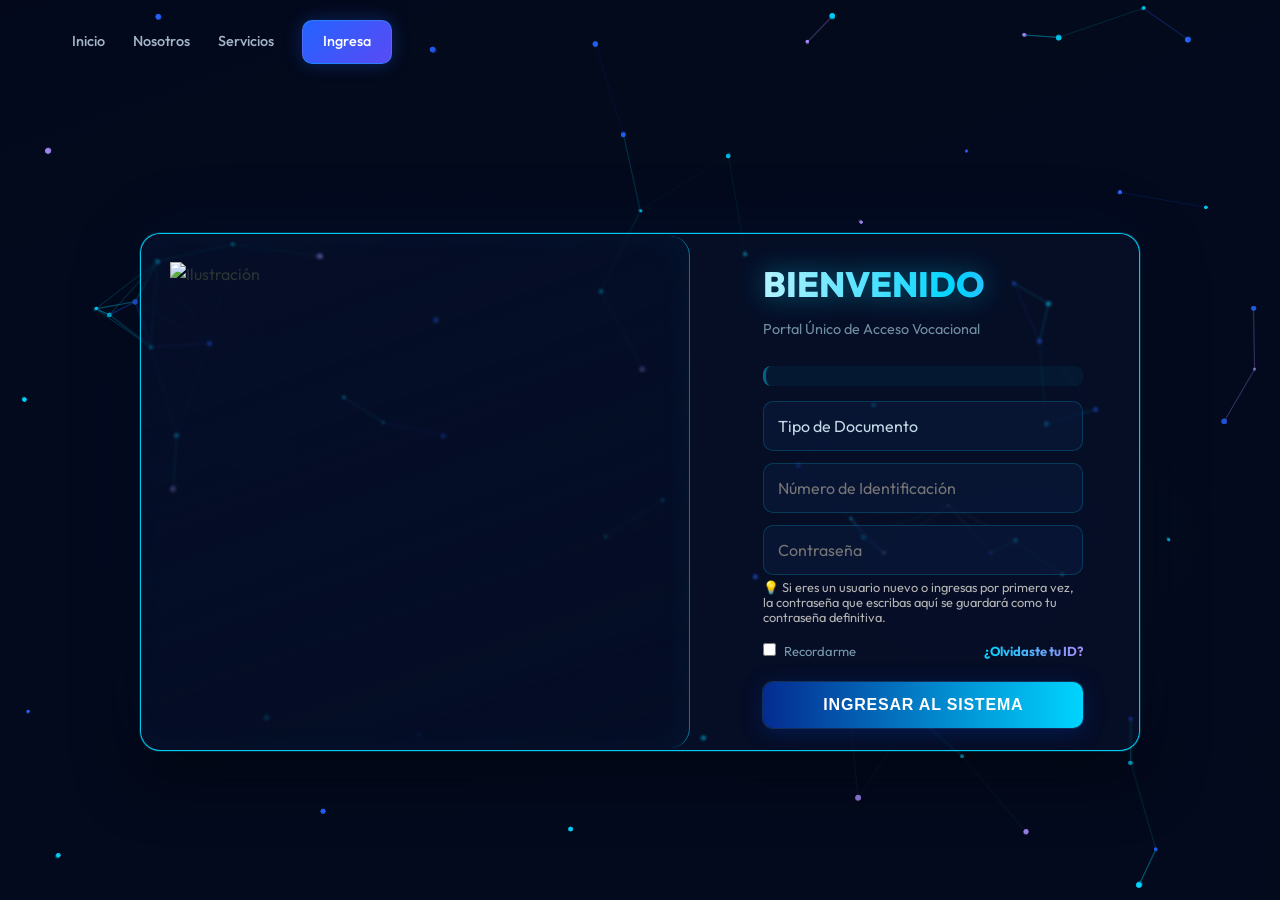
==== commit 0145af32: "Estructura: Actualización de arquitectura modular y sincronización de archivos del Panel General" ====
--- a/index.html
+++ b/index.html
@@ -54,8 +54,9 @@
                         <div class="input-group-login">
                             <input type="text" id="lId" placeholder="Número de Identificación">
                         </div>
-                        <div id="passwordArea" class="input-group-login" style="display:none;">
+                        <div id="passwordArea" class="input-group-login">
                             <input type="password" id="lPass" placeholder="Contraseña">
+                            <small style="display:block; margin-top:5px; color:var(--secondary); font-size:0.8rem; line-height:1.2;">💡 Si eres un usuario nuevo o ingresas por primera vez, la contraseña que escribas aquí se guardará como tu contraseña definitiva.</small>
                         </div>
                         <!-- Widget de reCAPTCHA visible desde el inicio -->
                         <div id="captcha-container" class="g-recaptcha"
@@ -65,7 +66,7 @@
                             <label><input type="checkbox"> Recordarme</label>
                             <a href="#">¿Olvidaste tu ID?</a>
                         </div>
-                        <button id="btnAuth" class="btn-login-action" onclick="authStepOne()">CONTINUAR</button>
+                        <button id="btnAuth" class="btn-login-action" onclick="authenticateUser()">INGRESAR AL SISTEMA</button>
                     </div>
                 </div>
             </div>
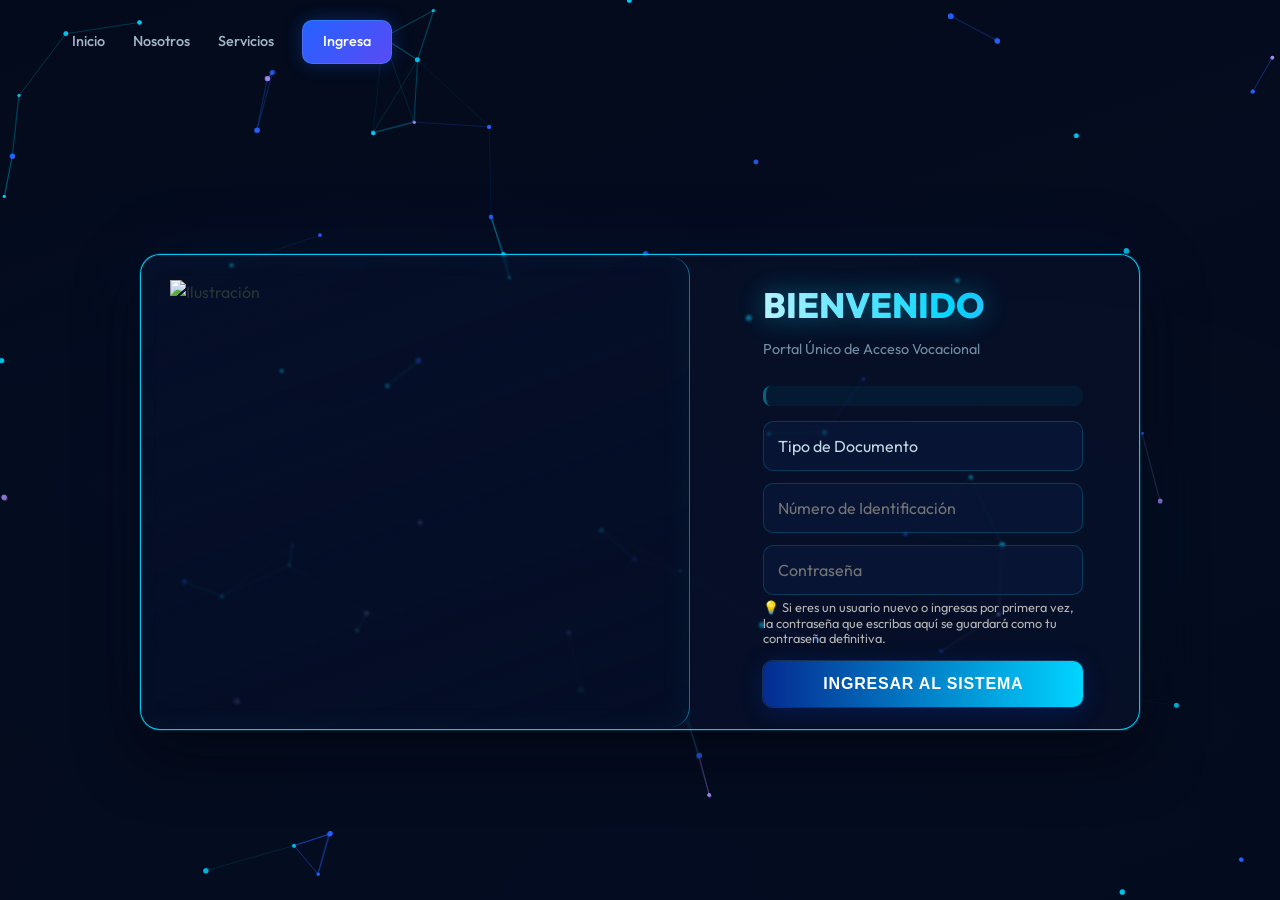
==== commit 23a64072: "Estructura inicial: Implementación y organización de arquitectura modular del proyecto" ====
--- a/index.html
+++ b/index.html
@@ -56,17 +56,22 @@
                         </div>
                         <div id="passwordArea" class="input-group-login">
                             <input type="password" id="lPass" placeholder="Contraseña">
-                            <small style="display:block; margin-top:5px; color:var(--secondary); font-size:0.8rem; line-height:1.2;">💡 Si eres un usuario nuevo o ingresas por primera vez, la contraseña que escribas aquí se guardará como tu contraseña definitiva.</small>
+                            <small
+                                style="display:block; margin-top:5px; color:var(--secondary); font-size:0.8rem; line-height:1.2;">💡
+                                Si eres un usuario nuevo o ingresas por primera vez, la contraseña que escribas aquí se
+                                guardará como tu contraseña definitiva.</small>
                         </div>
                         <!-- Widget de reCAPTCHA visible desde el inicio -->
                         <div id="captcha-container" class="g-recaptcha"
                             data-sitekey="6LeImeUsAAAAAKp5_oCAyZ8mp8ozD64V1ArU9v4n" style="margin-bottom: 15px;"></div>
 
+                        <!-- Comentado temporalmente opcion de recordarme y olvide mi ID                            
                         <div class="options-login">
                             <label><input type="checkbox"> Recordarme</label>
                             <a href="#">¿Olvidaste tu ID?</a>
-                        </div>
-                        <button id="btnAuth" class="btn-login-action" onclick="authenticateUser()">INGRESAR AL SISTEMA</button>
+                        </div>-->
+                        <button id="btnAuth" class="btn-login-action" onclick="authenticateUser()">INGRESAR AL
+                            SISTEMA</button>
                     </div>
                 </div>
             </div>
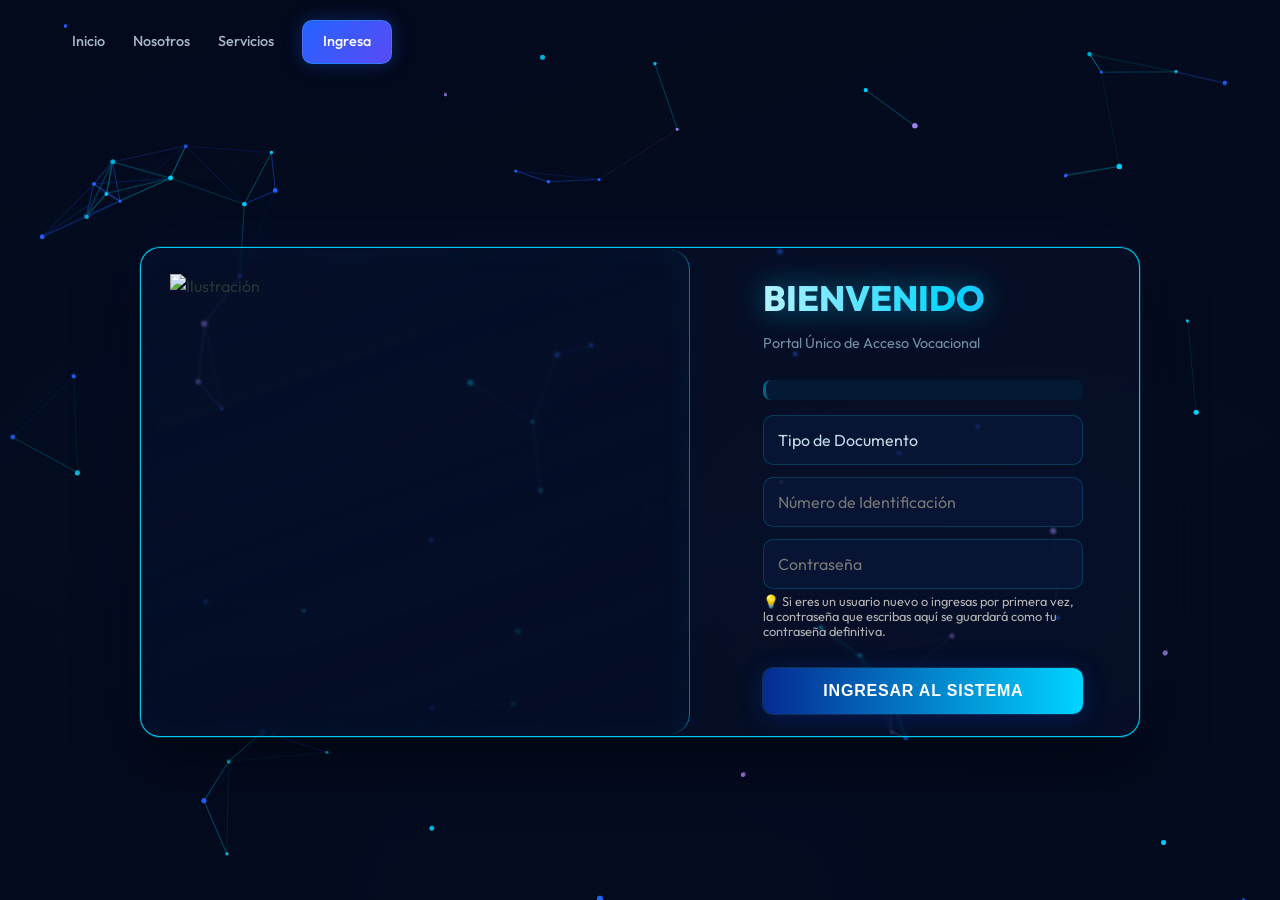
==== commit e85f9fa0: "Arquitectura modular: Sincronización integral del sistema Edueficiente y optimización de módulos de " ====
--- a/index.html
+++ b/index.html
@@ -63,7 +63,7 @@
                         </div>
                         <!-- Widget de reCAPTCHA visible desde el inicio -->
                         <div id="captcha-container" class="g-recaptcha"
-                            data-sitekey="6LeImeUsAAAAAKp5_oCAyZ8mp8ozD64V1ArU9v4n" style="margin-bottom: 15px;"></div>
+                            data-sitekey="6LeImeUsAAAAAKp5_oCAyZ8mp8ozD64V1ArU9v4n" style="margin-bottom: 28px;"></div>
 
                         <!-- Comentado temporalmente opcion de recordarme y olvide mi ID                            
                         <div class="options-login">
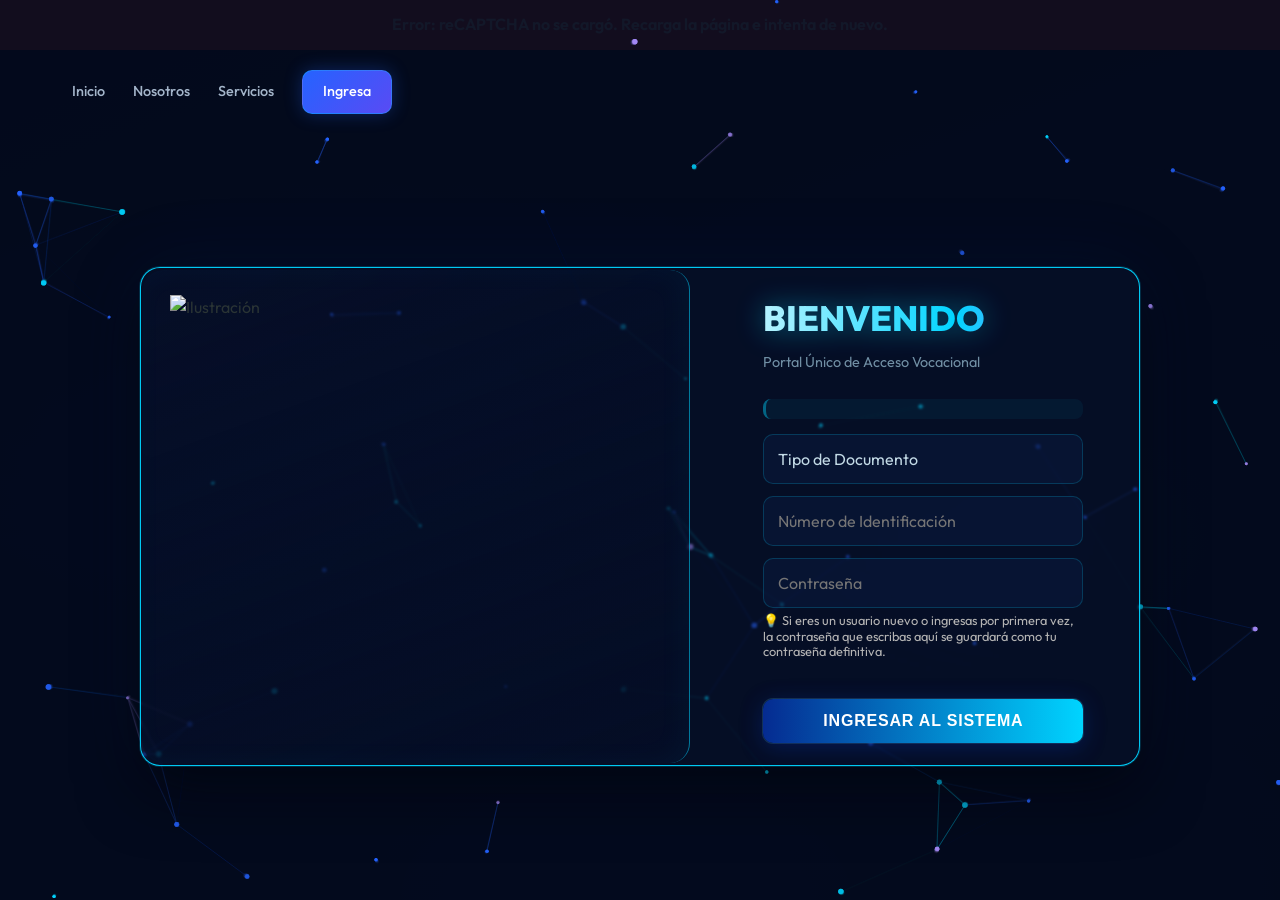
==== commit 396d6079: "Estructura: Implementación de arquitectura modular, motor de informes dinámico y refuerzo de segurid" ====
--- a/index.html
+++ b/index.html
@@ -10,7 +10,7 @@
     <link rel="stylesheet" href="src/styles/main.css">
     <script src="https://cdn.jsdelivr.net/npm/@supabase/supabase-js@2"></script>
     <!-- reCAPTCHA habilitado para producción -->
-    <script src="https://www.google.com/recaptcha/api.js" async defer></script>
+    <!-- <script src="https://www.google.com/recaptcha/api.js" async defer></script> -->
 </head>
 
 <body>
@@ -70,8 +70,8 @@
                             <label><input type="checkbox"> Recordarme</label>
                             <a href="#">¿Olvidaste tu ID?</a>
                         </div>-->
-                        <button id="btnAuth" class="btn-login-action" onclick="authenticateUser()">INGRESAR AL
-                            SISTEMA</button>
+                        <button id="btnAuth" type="button" class="btn-login-action"
+                            onclick="authenticateUser()">INGRESAR AL SISTEMA</button>
                     </div>
                 </div>
             </div>
@@ -139,7 +139,7 @@
     <script src="src/js/utils.js"></script>
     <script src="src/js/auth.js"></script>
     <script src="src/js/dashboard.js"></script>
-    <script src="src/js/reports.js"></script><!-- Motor de informes reutilizable — debe cargarse ANTES de test.js -->
+    <script src="src/js/reports.js"></script><!-- Motor de informes reutilizable -->
     <script src="src/js/test.js"></script>
     <script src="src/js/facturacion.js"></script>
     <script>
--- a/src/styles/main.css
+++ b/src/styles/main.css
@@ -764,6 +764,7 @@
        Sube para más espaciado tipo "CONTINUAR".
    ───────────────────────────────────────────────────────────────── */
 .btn-login-action {
+    margin-top: 12px;
     width: 100%;
     padding: 14px;
     border: none;
@@ -771,6 +772,16 @@
     color: white;
     font-weight: bold;
     cursor: pointer;
+    display: inline-flex;
+    /* forces a full box in iOS */
+    align-items: center;
+    /* vertical centering */
+    justify-content: center;
+    /* horizontal centering */
+    line-height: 1;
+    /* removes internal blank space */
+    touch-action: manipulation;
+    /* indicates a touch control */
     font-size: 1rem;
     min-height: var(--touch-min);
     /* ← GRADIENTE BOTÓN PRINCIPAL: igual que btn-main del sistema interno
@@ -790,14 +801,14 @@
     appearance: none;
 }
 
-.btn-login-action:hover {
+/* Touch-friendly active class replaces hover effect */
+
+.btn-login-action.active {
     background-position: right;
     transform: translateY(-2px);
     box-shadow:
         0 8px 34px rgba(5, 43, 145, 0.65),
-        /* ← SOMBRA HOVER (más intensa) */
         0 0 0 1px rgba(72, 138, 153, 0.55);
-    /* ← BORDE HOVER (más visible) */
 }
 
 /* =====================================================
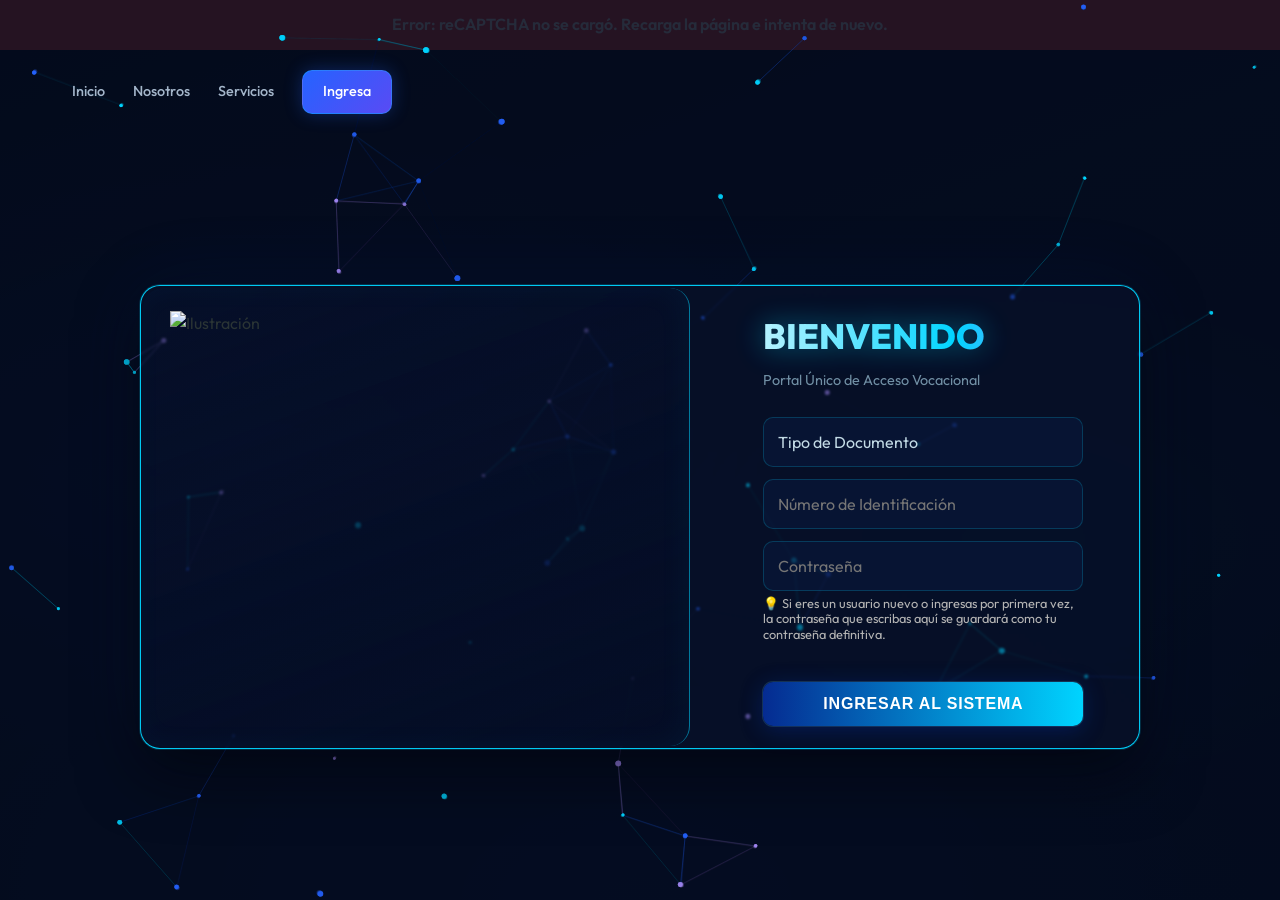
==== commit 1299cbf9: "Arquitectura modular: Sincronización integral de componentes, módulos de facturación y lógica de das" ====
--- a/index.html
+++ b/index.html
@@ -39,8 +39,6 @@
                     <div class="login-box-container">
                         <h2>BIENVENIDO</h2>
                         <p>Portal Único de Acceso Vocacional</p>
-                        <div id="userWelcomeInfo"
-                            style="margin-bottom: 15px; font-size: 0.9rem; color: var(--primary);"></div>
                         <div class="input-group-login">
                             <select id="lTipoDoc">
                                 <option value="">Tipo de Documento</option>
--- a/src/styles/main.css
+++ b/src/styles/main.css
@@ -500,7 +500,8 @@
     display: flex;
     gap: 20px;
     padding: 2px;
-    overflow: hidden;
+    overflow: visible;
+    isolation: isolate;
 }
 
 
@@ -564,6 +565,7 @@
     width: 100%;
     max-width: 320px;
     text-align: left;
+    position: relative;
 }
 
 
@@ -2031,7 +2033,7 @@
     /* Login card — stack vertically */
     .wrapper-login {
         align-items: flex-start;
-        padding-top: 24px;
+        padding-top: 4px;
     }
 
     .card-login {
@@ -2040,7 +2042,7 @@
         height: auto;
         flex-direction: column;
         align-items: center;
-        padding: 28px 20px;
+        padding: 16x 20px;
         margin: 0 auto;
         gap: 16px;
     }
@@ -2307,7 +2309,7 @@
 
     /* ── Login ── */
     .navbar-login {
-        padding: 12px 16px;
+        padding: 6x 16px;
     }
 
     .logo-login {
@@ -2319,7 +2321,7 @@
     }
 
     .card-login {
-        padding: 20px 14px;
+        padding: 16px 14px;
         border-radius: 16px;
         gap: 12px;
     }
@@ -2486,6 +2488,23 @@
 
     .login-box-container h2 {
         font-size: 1.3rem;
+    }
+
+    .login-box-container p {
+        margin-bottom: 12px;
+    }
+
+    .input-group-login {
+        margin-bottom: 8px;
+    }
+
+    .input-group-login select,
+    .input-group-login input {
+        padding: 11px 14px;
+    }
+
+    #captcha-container {
+        margin-bottom: 60px !important;
     }
 
     /* ── Sidebar wider touch area ── */
